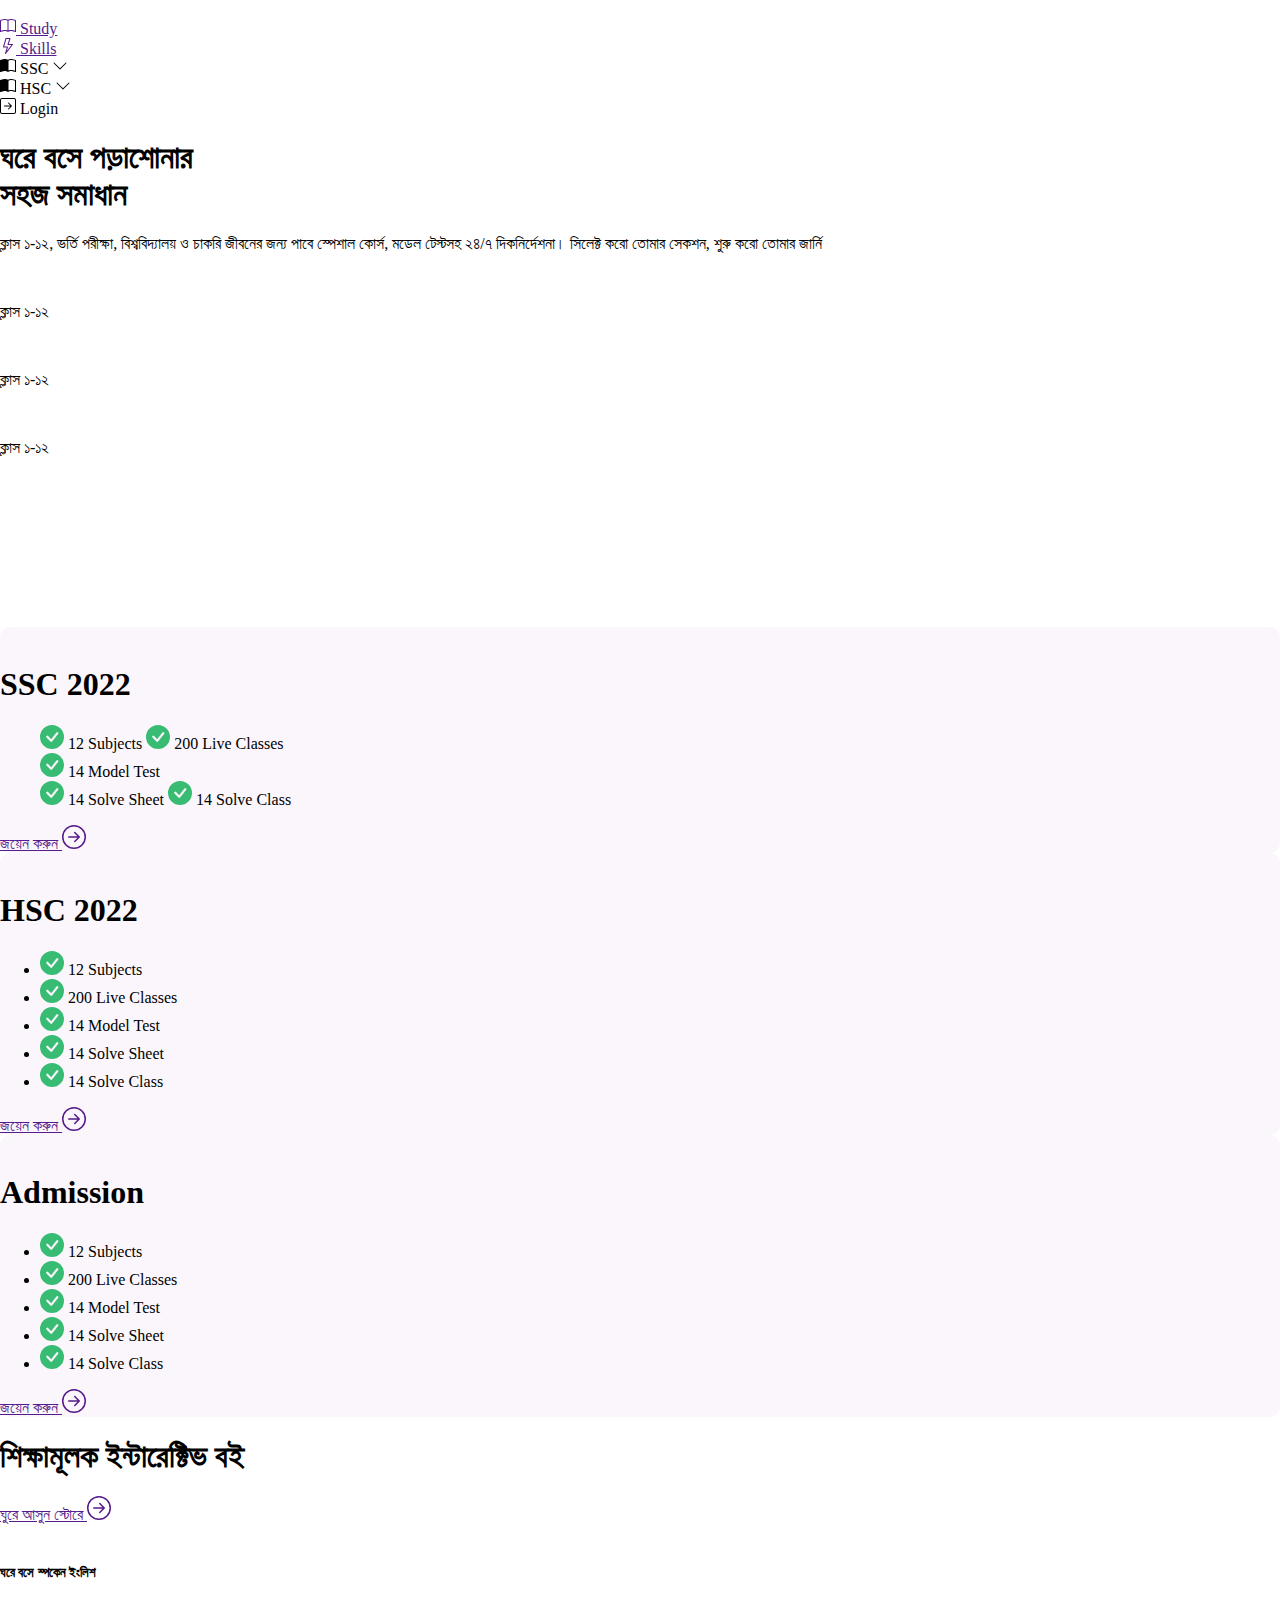
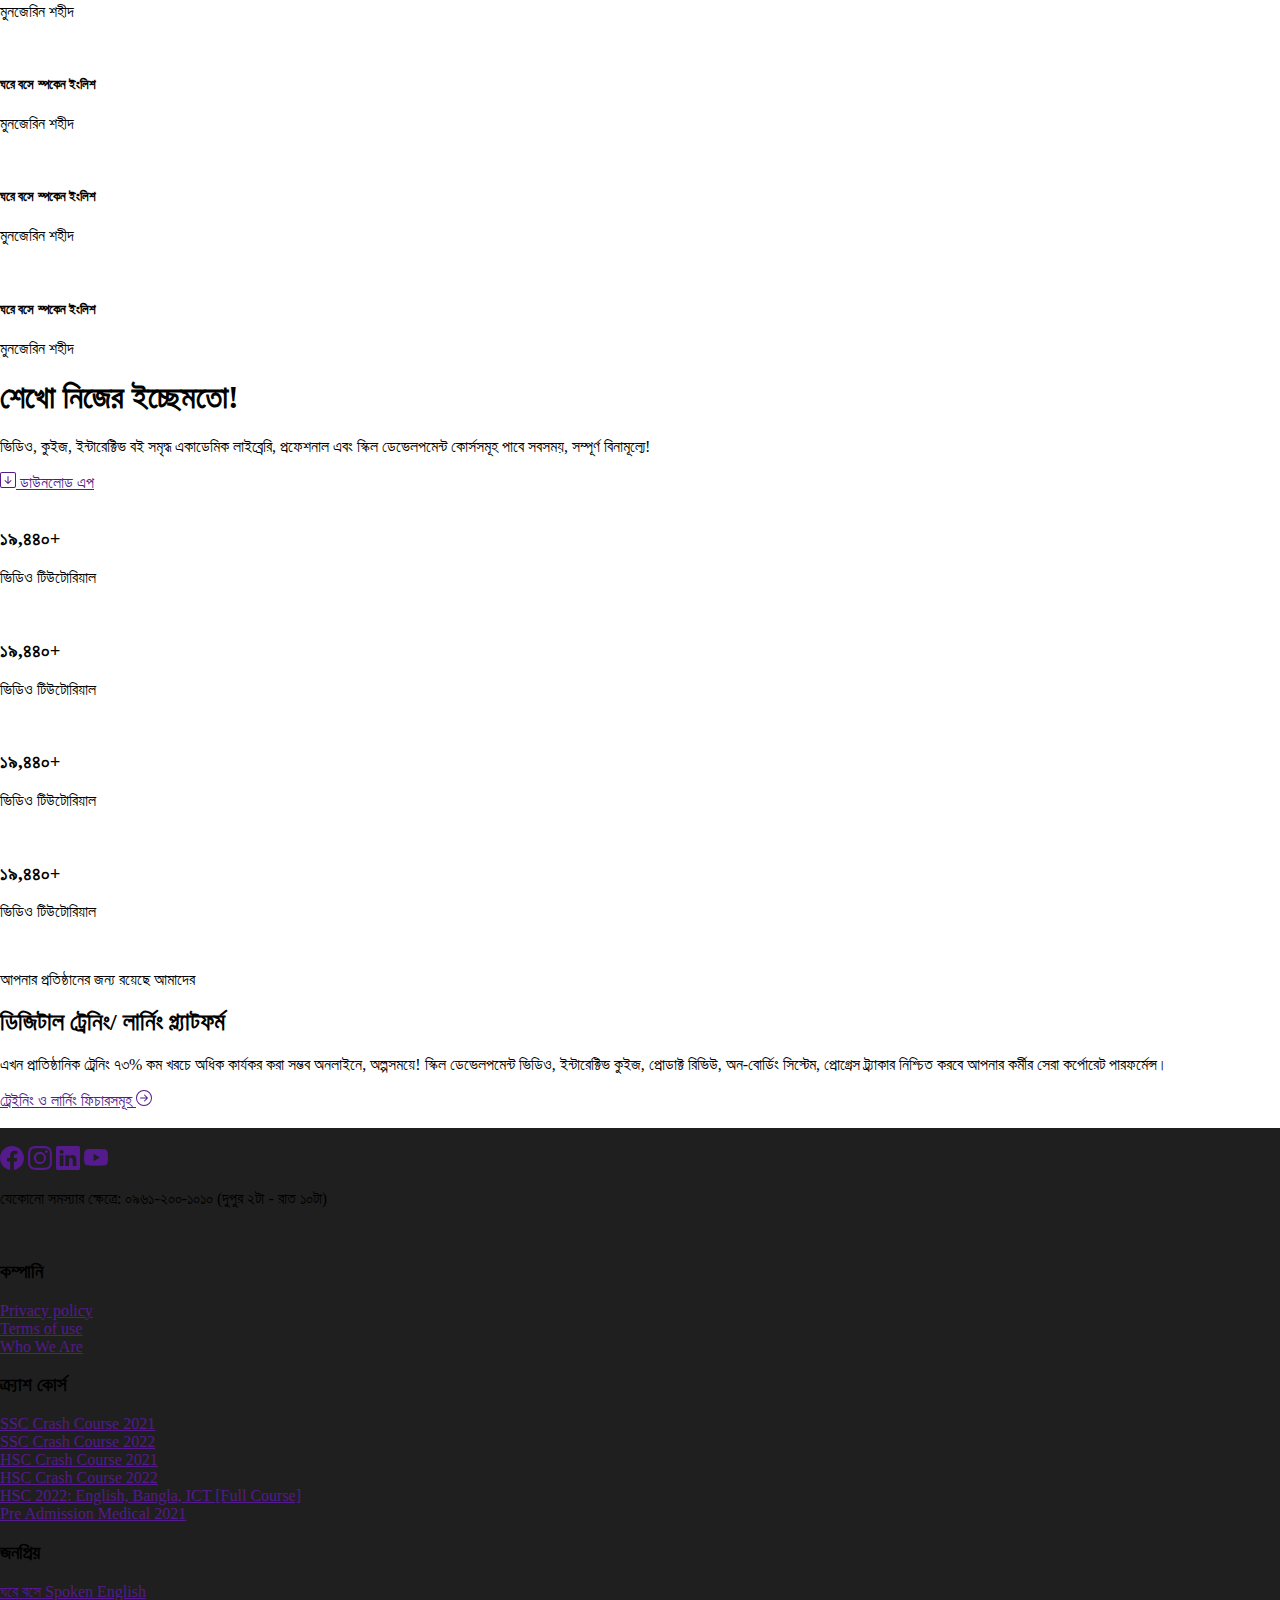
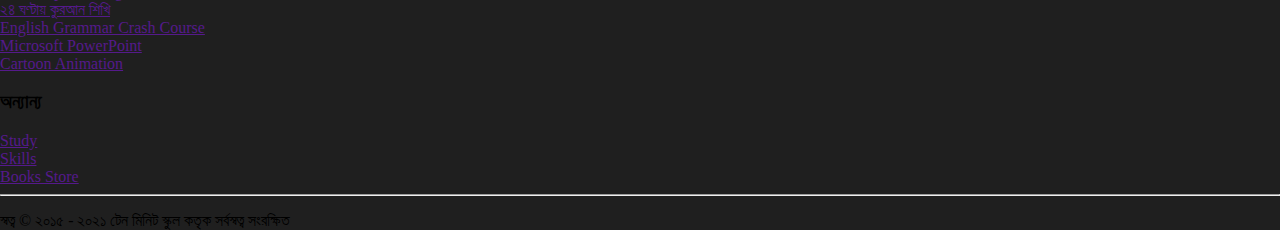
==== index.html @ ae4988f2 "css edited" ====
<!DOCTYPE html>
<html lang="en">
<head>
    <meta charset="UTF-8">
    <meta http-equiv="X-UA-Compatible" content="IE=edge">
    <meta name="viewport" content="width=device-width, initial-scale=1.0">
    <title>Ten Menute School</title>
    <!-- Bootstrap stylesheet  -->
    <link href="https://cdn.jsdelivr.net/npm/bootstrap@5.0.2/dist/css/bootstrap.min.css" rel="stylesheet" integrity="sha384-EVSTQN3/azprG1Anm3QDgpJLIm9Nao0Yz1ztcQTwFspd3yD65VohhpuuCOmLASjC" crossorigin="anonymous">
    <!-- custom css stylesheet  -->
    <link rel="stylesheet" href="css/style.css">
</head>
<body>
    <header>
        <!----------------------------------------------------------------------------------------------------------                                 Navigate Bar Section
        ------------------------------------------------------------------------------------------------- -->
        <section class="container sticky-top shadow-sm  bg-white">
            <nav class="d-flex justify-content-between align-items-center mx-3  py-1">
                <div>
                    <img src="images/tms-logo.png" alt="" width="80%">
                </div>
                <div class="nav-items bg-light rounded">
                    <div class="nav-links d-inline-block py-2 px-1 ">
                       <a class="p-1 d-block text-dark text-decoration-none" href=""><svg xmlns="http://www.w3.org/2000/svg" width="16" height="16" fill="currentColor" class="bi bi-book" viewBox="0 0 16 16">
                        <path d="M1 2.828c.885-.37 2.154-.769 3.388-.893 1.33-.134 2.458.063 3.112.752v9.746c-.935-.53-2.12-.603-3.213-.493-1.18.12-2.37.461-3.287.811V2.828zm7.5-.141c.654-.689 1.782-.886 3.112-.752 1.234.124 2.503.523 3.388.893v9.923c-.918-.35-2.107-.692-3.287-.81-1.094-.111-2.278-.039-3.213.492V2.687zM8 1.783C7.015.936 5.587.81 4.287.94c-1.514.153-3.042.672-3.994 1.105A.5.5 0 0 0 0 2.5v11a.5.5 0 0 0 .707.455c.882-.4 2.303-.881 3.68-1.02 1.409-.142 2.59.087 3.223.877a.5.5 0 0 0 .78 0c.633-.79 1.814-1.019 3.222-.877 1.378.139 2.8.62 3.681 1.02A.5.5 0 0 0 16 13.5v-11a.5.5 0 0 0-.293-.455c-.952-.433-2.48-.952-3.994-1.105C10.413.809 8.985.936 8 1.783z"/>
                      </svg>  Study </a> 
                    </div>
                    <div class="nav-links d-inline-block py-2 px-1">
                        <a class="p-1 d-block text-dark text-decoration-none" href=""><svg xmlns="http://www.w3.org/2000/svg" width="16" height="16" fill="currentColor" class="bi bi-lightning" viewBox="0 0 16 16">
                            <path d="M5.52.359A.5.5 0 0 1 6 0h4a.5.5 0 0 1 .474.658L8.694 6H12.5a.5.5 0 0 1 .395.807l-7 9a.5.5 0 0 1-.873-.454L6.823 9.5H3.5a.5.5 0 0 1-.48-.641l2.5-8.5zM6.374 1 4.168 8.5H7.5a.5.5 0 0 1 .478.647L6.78 13.04 11.478 7H8a.5.5 0 0 1-.474-.658L9.306 1H6.374z"/>
                          </svg>  Skills </a>
                    </div>
                    <div class="dropdown nav-links d-inline-block py-2 px-1">
                        <a class="nav-btn  btn p-1 d-block text-dark text-decoration-none ">
                            <svg xmlns="http://www.w3.org/2000/svg" width="16" height="16" fill="currentColor" class="bi bi-book-half" viewBox="0 0 16 16">
                            <path d="M8.5 2.687c.654-.689 1.782-.886 3.112-.752 1.234.124 2.503.523 3.388.893v9.923c-.918-.35-2.107-.692-3.287-.81-1.094-.111-2.278-.039-3.213.492V2.687zM8 1.783C7.015.936 5.587.81 4.287.94c-1.514.153-3.042.672-3.994 1.105A.5.5 0 0 0 0 2.5v11a.5.5 0 0 0 .707.455c.882-.4 2.303-.881 3.68-1.02 1.409-.142 2.59.087 3.223.877a.5.5 0 0 0 .78 0c.633-.79 1.814-1.019 3.222-.877 1.378.139 2.8.62 3.681 1.02A.5.5 0 0 0 16 13.5v-11a.5.5 0 0 0-.293-.455c-.952-.433-2.48-.952-3.994-1.105C10.413.809 8.985.936 8 1.783z"/>
                          </svg>  SSC <svg xmlns="http://www.w3.org/2000/svg" width="16" height="16" fill="currentColor" class="bi bi-chevron-down" viewBox="0 0 16 16">
                            <path fill-rule="evenodd" d="M1.646 4.646a.5.5 0 0 1 .708 0L8 10.293l5.646-5.647a.5.5 0 0 1 .708.708l-6 6a.5.5 0 0 1-.708 0l-6-6a.5.5 0 0 1 0-.708z"/>
                          </svg>
                        </a>
                        <div class="dropdown-content shadow-lg bg-white position-absolute rounded-3">
                        <a class="p-1 m-1 d-block text-dark text-decoration-none" href="#"><svg xmlns="http://www.w3.org/2000/svg" width="16" height="16" fill="currentColor" class="bi bi-book-half" viewBox="0 0 16 16">
                            <path d="M8.5 2.687c.654-.689 1.782-.886 3.112-.752 1.234.124 2.503.523 3.388.893v9.923c-.918-.35-2.107-.692-3.287-.81-1.094-.111-2.278-.039-3.213.492V2.687zM8 1.783C7.015.936 5.587.81 4.287.94c-1.514.153-3.042.672-3.994 1.105A.5.5 0 0 0 0 2.5v11a.5.5 0 0 0 .707.455c.882-.4 2.303-.881 3.68-1.02 1.409-.142 2.59.087 3.223.877a.5.5 0 0 0 .78 0c.633-.79 1.814-1.019 3.222-.877 1.378.139 2.8.62 3.681 1.02A.5.5 0 0 0 16 13.5v-11a.5.5 0 0 0-.293-.455c-.952-.433-2.48-.952-3.994-1.105C10.413.809 8.985.936 8 1.783z"/>
                          </svg>  SSC Crash Course 2021</a>
                        <a class="p-1 m-1 d-block text-dark text-decoration-none" href="#"><svg xmlns="http://www.w3.org/2000/svg" width="16" height="16" fill="currentColor" class="bi bi-book-half" viewBox="0 0 16 16">
                            <path d="M8.5 2.687c.654-.689 1.782-.886 3.112-.752 1.234.124 2.503.523 3.388.893v9.923c-.918-.35-2.107-.692-3.287-.81-1.094-.111-2.278-.039-3.213.492V2.687zM8 1.783C7.015.936 5.587.81 4.287.94c-1.514.153-3.042.672-3.994 1.105A.5.5 0 0 0 0 2.5v11a.5.5 0 0 0 .707.455c.882-.4 2.303-.881 3.68-1.02 1.409-.142 2.59.087 3.223.877a.5.5 0 0 0 .78 0c.633-.79 1.814-1.019 3.222-.877 1.378.139 2.8.62 3.681 1.02A.5.5 0 0 0 16 13.5v-11a.5.5 0 0 0-.293-.455c-.952-.433-2.48-.952-3.994-1.105C10.413.809 8.985.936 8 1.783z"/>
                          </svg>  SSC Crash Course 2022</a>
                        
                        </div>
                    </div>
                    <div class="dropdown  nav-links d-inline-block py-2 px-1">
                        <a class="nav-btn btn p-1 d-block text-dark text-decoration-none  ">
                            <svg xmlns="http://www.w3.org/2000/svg" width="16" height="16" fill="currentColor" class="bi bi-book-half" viewBox="0 0 16 16">
                            <path d="M8.5 2.687c.654-.689 1.782-.886 3.112-.752 1.234.124 2.503.523 3.388.893v9.923c-.918-.35-2.107-.692-3.287-.81-1.094-.111-2.278-.039-3.213.492V2.687zM8 1.783C7.015.936 5.587.81 4.287.94c-1.514.153-3.042.672-3.994 1.105A.5.5 0 0 0 0 2.5v11a.5.5 0 0 0 .707.455c.882-.4 2.303-.881 3.68-1.02 1.409-.142 2.59.087 3.223.877a.5.5 0 0 0 .78 0c.633-.79 1.814-1.019 3.222-.877 1.378.139 2.8.62 3.681 1.02A.5.5 0 0 0 16 13.5v-11a.5.5 0 0 0-.293-.455c-.952-.433-2.48-.952-3.994-1.105C10.413.809 8.985.936 8 1.783z"/>
                          </svg>  HSC <svg xmlns="http://www.w3.org/2000/svg" width="16" height="16" fill="currentColor" class="bi bi-chevron-down" viewBox="0 0 16 16">
                            <path fill-rule="evenodd" d="M1.646 4.646a.5.5 0 0 1 .708 0L8 10.293l5.646-5.647a.5.5 0 0 1 .708.708l-6 6a.5.5 0 0 1-.708 0l-6-6a.5.5 0 0 1 0-.708z"/>
                          </svg>
                        </a>
                        <div class="dropdown-content shadow-lg bg-white position-absolute rounded-3">
                        <a class="p-1 m-1 d-block text-dark text-decoration-none" href="#"><svg xmlns="http://www.w3.org/2000/svg" width="16" height="16" fill="currentColor" class="bi bi-book-half" viewBox="0 0 16 16">
                            <path d="M8.5 2.687c.654-.689 1.782-.886 3.112-.752 1.234.124 2.503.523 3.388.893v9.923c-.918-.35-2.107-.692-3.287-.81-1.094-.111-2.278-.039-3.213.492V2.687zM8 1.783C7.015.936 5.587.81 4.287.94c-1.514.153-3.042.672-3.994 1.105A.5.5 0 0 0 0 2.5v11a.5.5 0 0 0 .707.455c.882-.4 2.303-.881 3.68-1.02 1.409-.142 2.59.087 3.223.877a.5.5 0 0 0 .78 0c.633-.79 1.814-1.019 3.222-.877 1.378.139 2.8.62 3.681 1.02A.5.5 0 0 0 16 13.5v-11a.5.5 0 0 0-.293-.455c-.952-.433-2.48-.952-3.994-1.105C10.413.809 8.985.936 8 1.783z"/>
                          </svg>  HSC Crash Course 2021</a>
                        <a class="p-1 m-1 d-block text-dark text-decoration-none" href="#"><svg xmlns="http://www.w3.org/2000/svg" width="16" height="16" fill="currentColor" class="bi bi-book-half" viewBox="0 0 16 16">
                            <path d="M8.5 2.687c.654-.689 1.782-.886 3.112-.752 1.234.124 2.503.523 3.388.893v9.923c-.918-.35-2.107-.692-3.287-.81-1.094-.111-2.278-.039-3.213.492V2.687zM8 1.783C7.015.936 5.587.81 4.287.94c-1.514.153-3.042.672-3.994 1.105A.5.5 0 0 0 0 2.5v11a.5.5 0 0 0 .707.455c.882-.4 2.303-.881 3.68-1.02 1.409-.142 2.59.087 3.223.877a.5.5 0 0 0 .78 0c.633-.79 1.814-1.019 3.222-.877 1.378.139 2.8.62 3.681 1.02A.5.5 0 0 0 16 13.5v-11a.5.5 0 0 0-.293-.455c-.952-.433-2.48-.952-3.994-1.105C10.413.809 8.985.936 8 1.783z"/>
                          </svg>  HSC Crash Course 2021</a>
                        
                        </div>
                    </div>
                    
                </div>
                <div>
                   <a class="login-btn text-white bg-dark p-2 border border-dark border-2 rounded-3 d-block text-decoration-none">
                       <svg xmlns="http://www.w3.org/2000/svg" width="16" height="16" fill="currentColor" class="bi bi-arrow-right-square" viewBox="0 0 16 16">
                    <path fill-rule="evenodd" d="M15 2a1 1 0 0 0-1-1H2a1 1 0 0 0-1 1v12a1 1 0 0 0 1 1h12a1 1 0 0 0 1-1V2zM0 2a2 2 0 0 1 2-2h12a2 2 0 0 1 2 2v12a2 2 0 0 1-2 2H2a2 2 0 0 1-2-2V2zm4.5 5.5a.5.5 0 0 0 0 1h5.793l-2.147 2.146a.5.5 0 0 0 .708.708l3-3a.5.5 0 0 0 0-.708l-3-3a.5.5 0 1 0-.708.708L10.293 7.5H4.5z"/>
                  </svg>  Login</a> 
                </div>
                <div class="ham-menu">
                    
                <a href="javascript:void(0);" onclick="myFunction"><svg xmlns="http://www.w3.org/2000/svg" width="24" height="24" fill="currentColor" class="bi bi-border-width" viewBox="0 0 16 16">
                    <path d="M0 3.5A.5.5 0 0 1 .5 3h15a.5.5 0 0 1 .5.5v2a.5.5 0 0 1-.5.5H.5a.5.5 0 0 1-.5-.5v-2zm0 5A.5.5 0 0 1 .5 8h15a.5.5 0 0 1 .5.5v1a.5.5 0 0 1-.5.5H.5a.5.5 0 0 1-.5-.5v-1zm0 4a.5.5 0 0 1 .5-.5h15a.5.5 0 0 1 0 1H.5a.5.5 0 0 1-.5-.5z"/>
                  </svg></a>
                
                </div>
            </nav>
        </section>
        <!----------------------------------------------------------------------------------------------------------                                  Head Section Start 
        -------------------------------------------------------------------------------- -->
        <section class="container bg-light py-5 my-5 ">
            <div class="row g-5 py-6 m-0 py-6 ">
              <div class="col-lg-6 col-md-12 ">
                <div>
                  <h1 class="py-6 my-3 fw-bold"><span class="text-danger">ঘরে বসে</span> পড়াশোনার <br> সহজ সমাধান</h1>
                  <p class="py-5" >ক্লাস ১-১২, ভর্তি পরীক্ষা, বিশ্ববিদ্যালয় ও চাকরি জীবনের জন্য পাবে স্পেশাল কোর্স, মডেল টেস্টসহ ২৪/৭ দিকনির্দেশনা।<span class="text-danger"> সিলেক্ট করো তোমার সেকশন, শুরু করো তোমার জার্নি</span></p>
                </div>
                <div class="row g-4 mx-0">
                  <div class="col-lg-4 col-md-12  ">
                    <div class="bg-white d-flex flex-direction-column align-items-center rounded shadow hover-card">
                      <div class="p-3">
                        <img  src="images/logo-1.png" alt="">
                      </div>
                        <p class="">ক্লাস ১-১২</p>
                    </div>
                  </div>
                  <div class="col-lg-4 col-md-12 ">
                    <div class="bg-white d-flex flex-direction-column align-items-center rounded shadow hover-card">
                      <div class="p-3">
                        <img  src="images/logo-2.png" alt="">
                      </div>
                        <p>ক্লাস ১-১২</p>
                    </div>
                    </div>
                  <div class="col-lg-4 col-md-12 ">
                    <div class="bg-white d-flex flex-direction-column align-items-center rounded shadow hover-card">
                      <div class="p-3">
                        <img  src="images/logo-3.png" alt="">
                      </div>
                        <p>ক্লাস ১-১২</p>
                    </div>
                    </div>
                </div>
              </div>
              
              <div class="col-lg-6 col-md-12 mb-6">
                <video class="video" height="100%" width="100%" autoplay loop>
                  <source src="video/10 Minute School - The largest online classroom of Bangladesh.mp4" type="video/mp4">
                  Your browser does not support the video tag.
                </video>
              </div>
            </div>
        </section>
        <!-- head section end  -->
    </header>
    <!-- main section start  -->
    <main>
      <!-- Course Section start  -->
      <section class="container px-0 py-4 my-4 courses">
        <div class="row mx-0">
          <div class="col-lg-4 col-md-12">
            <div class="py-4 px-3 courses-bg">
              <div class="">
                <img src="images/ssc-2022.jpg" alt="" width="100%">
              </div>
              
                <h1 class="text-center">SSC 2022</h1>
              
              <div class="course-info">
                <ul class="list-unstyled ">
                <div class="">
                  <div class="row justify-content-evenly py-2">
                    <li class="bg-white rounded-pill d-inline-block col-5 "><svg xmlns="http://www.w3.org/2000/svg" width="24" height="24" fill="#38bc74" class="bi bi-check-circle-fill" viewBox="0 0 16 16">
                      <path d="M16 8A8 8 0 1 1 0 8a8 8 0 0 1 16 0zm-3.97-3.03a.75.75 0 0 0-1.08.022L7.477 9.417 5.384 7.323a.75.75 0 0 0-1.06 1.06L6.97 11.03a.75.75 0 0 0 1.079-.02l3.992-4.99a.75.75 0 0 0-.01-1.05z"/>
                    </svg> 12 Subjects</li>
                    <li class="bg-white rounded-pill d-inline-block col-5 "><svg xmlns="http://www.w3.org/2000/svg" width="24" height="24" fill="#38bc74" class="bi bi-check-circle-fill" viewBox="0 0 16 16">
                      <path d="M16 8A8 8 0 1 1 0 8a8 8 0 0 1 16 0zm-3.97-3.03a.75.75 0 0 0-1.08.022L7.477 9.417 5.384 7.323a.75.75 0 0 0-1.06 1.06L6.97 11.03a.75.75 0 0 0 1.079-.02l3.992-4.99a.75.75 0 0 0-.01-1.05z"/>
                    </svg> 200 Live Classes</li>
                  </div>
                  <div class="row justify-content-center py-2">
                    <li class="bg-white rounded-pill d-inline-block col-5 "><svg xmlns="http://www.w3.org/2000/svg" width="24" height="24" fill="#38bc74" class="bi bi-check-circle-fill" viewBox="0 0 16 16">
                      <path d="M16 8A8 8 0 1 1 0 8a8 8 0 0 1 16 0zm-3.97-3.03a.75.75 0 0 0-1.08.022L7.477 9.417 5.384 7.323a.75.75 0 0 0-1.06 1.06L6.97 11.03a.75.75 0 0 0 1.079-.02l3.992-4.99a.75.75 0 0 0-.01-1.05z"/>
                    </svg> 14  Model Test</li>
                  </div>
                    <div class="row justify-content-evenly py-2">
                      <li class="bg-white rounded-pill d-inline-block col-5"><svg xmlns="http://www.w3.org/2000/svg" width="24" height="24" fill="#38bc74" class="bi bi-check-circle-fill" viewBox="0 0 16 16">
                        <path d="M16 8A8 8 0 1 1 0 8a8 8 0 0 1 16 0zm-3.97-3.03a.75.75 0 0 0-1.08.022L7.477 9.417 5.384 7.323a.75.75 0 0 0-1.06 1.06L6.97 11.03a.75.75 0 0 0 1.079-.02l3.992-4.99a.75.75 0 0 0-.01-1.05z"/>
                      </svg> 14 Solve Sheet</li>
                      <li class="bg-white rounded-pill d-inline-block col-5"><svg xmlns="http://www.w3.org/2000/svg" width="24" height="24" fill="#38bc74" class="bi bi-check-circle-fill" viewBox="0 0 16 16">
                        <path d="M16 8A8 8 0 1 1 0 8a8 8 0 0 1 16 0zm-3.97-3.03a.75.75 0 0 0-1.08.022L7.477 9.417 5.384 7.323a.75.75 0 0 0-1.06 1.06L6.97 11.03a.75.75 0 0 0 1.079-.02l3.992-4.99a.75.75 0 0 0-.01-1.05z"/>
                      </svg> 14 Solve Class</li>
                    </div>
                </div>
                </ul>
                <div class="text-center ">
                  <a class="p-2 rounded-pill text-decoration-none text-white d-flex justify-content-center align-items-center" href="">
                      
                    <div class=" d-flex justify-content-center align-items-center bg-success rounded-pill p-2">
                      <span class=" inline-block p-1">জয়েন করুন</span>
                  <svg xmlns="http://www.w3.org/2000/svg" width="24" height="24" fill="currentColor" class="bi bi-arrow-right-circle inline-block" viewBox="0 0 16 16">
                    <path fill-rule="evenodd" d="M1 8a7 7 0 1 0 14 0A7 7 0 0 0 1 8zm15 0A8 8 0 1 1 0 8a8 8 0 0 1 16 0zM4.5 7.5a.5.5 0 0 0 0 1h5.793l-2.147 2.146a.5.5 0 0 0 .708.708l3-3a.5.5 0 0 0 0-.708l-3-3a.5.5 0 1 0-.708.708L10.293 7.5H4.5z"/>
                  </svg>
                    </div>
                   
                  </a>
                </div>
              </div>
            </div>
          </div>
        
        
          <div class="col-lg-4 col-md-12">
            <div class="py-4 px-3 courses-bg ">
              <div>
                <img src="images/hsc-2022.jpg" alt="" width="100%">
              </div>
              <div>
                
                  <h1 class="text-center">HSC 2022</h1>
                
                <ul class="list-unstyled ">
                  <div class="">
                    <div class="row justify-content-evenly py-2">
                      <li class="bg-white rounded-pill d-inline-block col-5  "><svg xmlns="http://www.w3.org/2000/svg" width="24" height="24" fill="#38bc74" class="bi bi-check-circle-fill" viewBox="0 0 16 16">
                        <path d="M16 8A8 8 0 1 1 0 8a8 8 0 0 1 16 0zm-3.97-3.03a.75.75 0 0 0-1.08.022L7.477 9.417 5.384 7.323a.75.75 0 0 0-1.06 1.06L6.97 11.03a.75.75 0 0 0 1.079-.02l3.992-4.99a.75.75 0 0 0-.01-1.05z"/>
                      </svg> 12 Subjects</li>
                      <li class="bg-white rounded-pill d-inline-block col-5 "><svg xmlns="http://www.w3.org/2000/svg" width="24" height="24" fill="#38bc74" class="bi bi-check-circle-fill" viewBox="0 0 16 16">
                        <path d="M16 8A8 8 0 1 1 0 8a8 8 0 0 1 16 0zm-3.97-3.03a.75.75 0 0 0-1.08.022L7.477 9.417 5.384 7.323a.75.75 0 0 0-1.06 1.06L6.97 11.03a.75.75 0 0 0 1.079-.02l3.992-4.99a.75.75 0 0 0-.01-1.05z"/>
                      </svg> 200 Live Classes</li>
                    </div>
                    <div class="row justify-content-center py-2">
                      <li class="bg-white rounded-pill d-inline-block col-5 "><svg xmlns="http://www.w3.org/2000/svg" width="24" height="24" fill="#38bc74" class="bi bi-check-circle-fill" viewBox="0 0 16 16">
                        <path d="M16 8A8 8 0 1 1 0 8a8 8 0 0 1 16 0zm-3.97-3.03a.75.75 0 0 0-1.08.022L7.477 9.417 5.384 7.323a.75.75 0 0 0-1.06 1.06L6.97 11.03a.75.75 0 0 0 1.079-.02l3.992-4.99a.75.75 0 0 0-.01-1.05z"/>
                      </svg> 14  Model Test</li>
                    </div>
                      <div class="row justify-content-evenly py-2">
                        <li class="bg-white rounded-pill d-inline-block col-5"><svg xmlns="http://www.w3.org/2000/svg" width="24" height="24" fill="#38bc74" class="bi bi-check-circle-fill" viewBox="0 0 16 16">
                          <path d="M16 8A8 8 0 1 1 0 8a8 8 0 0 1 16 0zm-3.97-3.03a.75.75 0 0 0-1.08.022L7.477 9.417 5.384 7.323a.75.75 0 0 0-1.06 1.06L6.97 11.03a.75.75 0 0 0 1.079-.02l3.992-4.99a.75.75 0 0 0-.01-1.05z"/>
                        </svg> 14 Solve Sheet</li>
                        <li class="bg-white rounded-pill d-inline-block col-5"><svg xmlns="http://www.w3.org/2000/svg" width="24" height="24" fill="#38bc74" class="bi bi-check-circle-fill" viewBox="0 0 16 16">
                          <path d="M16 8A8 8 0 1 1 0 8a8 8 0 0 1 16 0zm-3.97-3.03a.75.75 0 0 0-1.08.022L7.477 9.417 5.384 7.323a.75.75 0 0 0-1.06 1.06L6.97 11.03a.75.75 0 0 0 1.079-.02l3.992-4.99a.75.75 0 0 0-.01-1.05z"/>
                        </svg> 14 Solve Class</li>
                      </div>
                  </div>
                  </ul>
                  <div class="text-center">
                    <a class="p-2 rounded-pill text-decoration-none text-white d-flex justify-content-center align-items-center" href="">
                      
                      <div class=" d-flex justify-content-center align-items-center bg-success rounded-pill p-2">
                        <span class=" inline-block p-1">জয়েন করুন</span>
                    <svg xmlns="http://www.w3.org/2000/svg" width="24" height="24" fill="currentColor" class="bi bi-arrow-right-circle inline-block" viewBox="0 0 16 16">
                      <path fill-rule="evenodd" d="M1 8a7 7 0 1 0 14 0A7 7 0 0 0 1 8zm15 0A8 8 0 1 1 0 8a8 8 0 0 1 16 0zM4.5 7.5a.5.5 0 0 0 0 1h5.793l-2.147 2.146a.5.5 0 0 0 .708.708l3-3a.5.5 0 0 0 0-.708l-3-3a.5.5 0 1 0-.708.708L10.293 7.5H4.5z"/>
                    </svg>
                      </div>
                     
                    </a>
                  </div>
              </div>
            </div>
          </div>
        
        
          <div class="col-lg-4 col-md-12" bg-light>
            <div class="py-4 px-3 courses-bg ">
              <div>
                <img src="images/admission.jpg" alt="" width="100%">
              </div>
              <div>
                <h1 class="text-center">Admission</h1>
                <ul class="list-unstyled ">
                  <div class="">
                    <div class="row justify-content-evenly py-2">
                      <li class="bg-white rounded-pill d-inline-block col-5 "><svg xmlns="http://www.w3.org/2000/svg" width="24" height="24" fill="#38bc74" class="bi bi-check-circle-fill" viewBox="0 0 16 16">
                        <path d="M16 8A8 8 0 1 1 0 8a8 8 0 0 1 16 0zm-3.97-3.03a.75.75 0 0 0-1.08.022L7.477 9.417 5.384 7.323a.75.75 0 0 0-1.06 1.06L6.97 11.03a.75.75 0 0 0 1.079-.02l3.992-4.99a.75.75 0 0 0-.01-1.05z"/>
                      </svg> 12 Subjects</li>
                      <li class="bg-white rounded-pill d-inline-block col-5 "><svg xmlns="http://www.w3.org/2000/svg" width="24" height="24" fill="#38bc74" class="bi bi-check-circle-fill" viewBox="0 0 16 16">
                        <path d="M16 8A8 8 0 1 1 0 8a8 8 0 0 1 16 0zm-3.97-3.03a.75.75 0 0 0-1.08.022L7.477 9.417 5.384 7.323a.75.75 0 0 0-1.06 1.06L6.97 11.03a.75.75 0 0 0 1.079-.02l3.992-4.99a.75.75 0 0 0-.01-1.05z"/>
                      </svg> 200 Live Classes</li>
                    </div>
                    <div class="row justify-content-center py-2">
                      <li class="bg-white rounded-pill d-inline-block col-5 "><svg xmlns="http://www.w3.org/2000/svg" width="24" height="24" fill="#38bc74" class="bi bi-check-circle-fill" viewBox="0 0 16 16">
                        <path d="M16 8A8 8 0 1 1 0 8a8 8 0 0 1 16 0zm-3.97-3.03a.75.75 0 0 0-1.08.022L7.477 9.417 5.384 7.323a.75.75 0 0 0-1.06 1.06L6.97 11.03a.75.75 0 0 0 1.079-.02l3.992-4.99a.75.75 0 0 0-.01-1.05z"/>
                      </svg> 14  Model Test</li>
                    </div>
                      <div class="row justify-content-evenly py-2">
                        <li class="bg-white rounded-pill d-inline-block col-5"><svg xmlns="http://www.w3.org/2000/svg" width="24" height="24" fill="#38bc74" class="bi bi-check-circle-fill" viewBox="0 0 16 16">
                          <path d="M16 8A8 8 0 1 1 0 8a8 8 0 0 1 16 0zm-3.97-3.03a.75.75 0 0 0-1.08.022L7.477 9.417 5.384 7.323a.75.75 0 0 0-1.06 1.06L6.97 11.03a.75.75 0 0 0 1.079-.02l3.992-4.99a.75.75 0 0 0-.01-1.05z"/>
                        </svg> 14 Solve Sheet</li>
                        <li class="bg-white rounded-pill d-inline-block col-5"><svg xmlns="http://www.w3.org/2000/svg" width="24" height="24" fill="#38bc74" class="bi bi-check-circle-fill" viewBox="0 0 16 16">
                          <path d="M16 8A8 8 0 1 1 0 8a8 8 0 0 1 16 0zm-3.97-3.03a.75.75 0 0 0-1.08.022L7.477 9.417 5.384 7.323a.75.75 0 0 0-1.06 1.06L6.97 11.03a.75.75 0 0 0 1.079-.02l3.992-4.99a.75.75 0 0 0-.01-1.05z"/>
                        </svg> 14 Solve Class</li>
                      </div>
                  </div>
                  </ul>
                  <div class="text-center">
                    <a class="p-2 rounded-pill text-decoration-none text-white d-flex justify-content-center align-items-center" href="">
                      
                        <div class=" d-flex justify-content-center align-items-center bg-success rounded-pill p-2">
                          <span class=" inline-block p-1">জয়েন করুন</span>
                      <svg xmlns="http://www.w3.org/2000/svg" width="24" height="24" fill="currentColor" class="bi bi-arrow-right-circle inline-block" viewBox="0 0 16 16">
                        <path fill-rule="evenodd" d="M1 8a7 7 0 1 0 14 0A7 7 0 0 0 1 8zm15 0A8 8 0 1 1 0 8a8 8 0 0 1 16 0zM4.5 7.5a.5.5 0 0 0 0 1h5.793l-2.147 2.146a.5.5 0 0 0 .708.708l3-3a.5.5 0 0 0 0-.708l-3-3a.5.5 0 1 0-.708.708L10.293 7.5H4.5z"/>
                      </svg>
                        </div>
                       
                      </a>
                  </div>
              </div>
            </div>
          </div>
        </div>
      </section>
      <!-- Books Section Start  -->
      <section class="bg-light py-4">
        <!-- Books Section Start  -->
        <section class="container px-0">
          <div class="text-center m-4">
            <h1>শিক্ষামূলক ইন্টারেক্টিভ বই</h1>
            <a class="p-2 rounded-pill text-decoration-none text-dark d-flex justify-content-center align-items-center" href="">      
              <div class=" d-flex justify-content-center align-items-center rounded-pill p-2">
                <span class=" inline-block p-1">ঘুরে আসুন স্টোরে</span>
            <svg xmlns="http://www.w3.org/2000/svg" width="24" height="24" fill="currentColor" class="bi bi-arrow-right-circle inline-block" viewBox="0 0 16 16">
              <path fill-rule="evenodd" d="M1 8a7 7 0 1 0 14 0A7 7 0 0 0 1 8zm15 0A8 8 0 1 1 0 8a8 8 0 0 1 16 0zM4.5 7.5a.5.5 0 0 0 0 1h5.793l-2.147 2.146a.5.5 0 0 0 .708.708l3-3a.5.5 0 0 0 0-.708l-3-3a.5.5 0 1 0-.708.708L10.293 7.5H4.5z"/>
            </svg>
              </div>
            </a>
          </div>
          <div class="row mx-0 justify-content-evenly ">
            <div class="col-lg-2 col-md-12 bg-white rounded">
              <div class="p-4">
                <img class="rounded" src="images/spoken-eng-thumb.png" alt="" width="100%">
              </div>
              <h5 class="text-bold">ঘরে বসে স্পকেন ইংলিশ</h5>
              <p>মুনজেরিন শহীদ</p>
            </div>
            <div class="col-lg-2 col-md-12 bg-white">
              <div class="p-4">
                <img class="rounded" src="images/hsc-physics.png" alt="" width="100%">
              </div>
              <h5 class="text-bold">ঘরে বসে স্পকেন ইংলিশ</h5>
              <p>মুনজেরিন শহীদ</p>
            </div>
            <div class="col-lg-2 col-md-12 bg-white">
              <div class="p-4">
                <img class="rounded" src="images/freelance.jpg" alt="" width="100%">
              </div>
              <h5 class="text-bold">ঘরে বসে স্পকেন ইংলিশ</h5>
              <p>মুনজেরিন শহীদ</p>
            </div>
            <div class="col-lg-2 col-md-12 bg-white">
              <div class="p-4">
                <img class="rounded" src="images/vocabulary.jpg" alt="" width="100%">
              </div>
              <h5 class="text-bold">ঘরে বসে স্পকেন ইংলিশ</h5>
              <p>মুনজেরিন শহীদ</p>
            </div>
          </div>
        </section>
        <!-- Extra Information  -->
        <div class="m-6">
          <section class="container px-0 py-4 my-4">
            <div class="text-center py-4 ">
              <h1 class="pt-6">শেখো <span class="text-danger">নিজের ইচ্ছেমতো!</span></h1>
            <p>ভিডিও, কুইজ, ইন্টারেক্টিভ বই সমৃদ্ধ একাডেমিক লাইব্রেরি, প্রফেশনাল এবং স্কিল ডেভেলপমেন্ট কোর্সসমূহ পাবে সবসময়, সম্পূর্ণ বিনামূল্যে!</p>
            <a class="p-2 rounded-pill text-decoration-none text-white d-flex justify-content-center align-items-center" href="">      
              <div class=" d-flex justify-content-center align-items-center rounded p-2 bg-danger "><svg xmlns="http://www.w3.org/2000/svg" width="16" height="16" fill="currentColor" class="bi bi-arrow-down-square" viewBox="0 0 16 16">
                <path fill-rule="evenodd" d="M15 2a1 1 0 0 0-1-1H2a1 1 0 0 0-1 1v12a1 1 0 0 0 1 1h12a1 1 0 0 0 1-1V2zM0 2a2 2 0 0 1 2-2h12a2 2 0 0 1 2 2v12a2 2 0 0 1-2 2H2a2 2 0 0 1-2-2V2zm8.5 2.5a.5.5 0 0 0-1 0v5.793L5.354 8.146a.5.5 0 1 0-.708.708l3 3a.5.5 0 0 0 .708 0l3-3a.5.5 0 0 0-.708-.708L8.5 10.293V4.5z"/>
              </svg>
                <span class=" inline-block p-1">ডাউনলোড এপ</span>
              </div>
            </a>
          
            </div>
            <div class="container">
              <div class="row g-4 justify-content-evenly mx-0">
                <div class="col-lg-2 col-md-5 bg-white rounded">
                  <div class=" d-flex align-items-center justify-content-evenly">
                    <div>
                      <img src="images/smartbook.svg" alt="">
                    </div>
                    <div class="px-2">
                      <h3>১৯,৪৪০+</h3>
                      <p>ভিডিও টিউটোরিয়াল</p>
                    </div>
                  </div>
                </div>
                <div class="col-lg-2 col-md-5 bg-white rounded">
                  <div class=" d-flex align-items-center justify-content-evenly">
                    <div>
                      <img src="images/smartbook.svg" alt="">
                    </div>
                    <div class="px-2">
                      <h3>১৯,৪৪০+</h3>
                      <p>ভিডিও টিউটোরিয়াল</p>
                    </div>
                  </div>
                </div>
                <div class="col-lg-2 col-md-5 bg-white rounded">
                  <div class=" d-flex align-items-center justify-content-evenly">
                    <div>
                      <img src="images/smartbook.svg" alt="">
                    </div>
                    <div class="px-2">
                      <h3>১৯,৪৪০+</h3>
                      <p>ভিডিও টিউটোরিয়াল</p>
                    </div>
                  </div>
                </div>
                <div class="col-lg-2 col-md-5 bg-white rounded">
                  <div class=" d-flex align-items-center justify-content-evenly">
                    <div>
                      <img src="images/smartbook.svg" alt="">
                    </div>
                    <div class="px-2">
                      <h3>১৯,৪৪০+</h3>
                      <p>ভিডিও টিউটোরিয়াল</p>
                    </div>
                  </div>
                </div>
              </div>
            </div>
          </section>
        </div>
        <!-- Training and learning Section  -->
        <section class="container">
          <div class="py-5">
            <img src="images/studying.png" alt="" width="100%">
          </div>
          <div class="text-center m-4">
            <p>আপনার প্রতিষ্ঠানের জন্য রয়েছে আমাদের</p>
            <h2>ডিজিটাল ট্রেনিং/ লার্নিং প্ল্যাটফর্ম</h2>
            <p>এখন প্রাতিষ্ঠানিক ট্রেনিং ৭৩% কম খরচে অধিক কার্যকর করা সম্ভব অনলাইনে, অল্পসময়ে! স্কিল ডেভেলপমেন্ট ভিডিও, ইন্টারেক্টিভ কুইজ, প্রোডাক্ট রিভিউ, অন-বোর্ডিং সিস্টেম, প্রোগ্রেস ট্র্যাকার নিশ্চিত করবে আপনার কর্মীর সেরা কর্পোরেট পারফর্মেন্স।</p>
            <a class="text-dark text-decoration-none " href="">ট্রেইনিং ও লার্নিং ফিচারসমূহ <svg xmlns="http://www.w3.org/2000/svg" width="16" height="16" fill="currentColor" class="bi bi-arrow-right-circle" viewBox="0 0 16 16">
              <path fill-rule="evenodd" d="M1 8a7 7 0 1 0 14 0A7 7 0 0 0 1 8zm15 0A8 8 0 1 1 0 8a8 8 0 0 1 16 0zM4.5 7.5a.5.5 0 0 0 0 1h5.793l-2.147 2.146a.5.5 0 0 0 .708.708l3-3a.5.5 0 0 0 0-.708l-3-3a.5.5 0 1 0-.708.708L10.293 7.5H4.5z"/>
            </svg> </a>
          </div>
          <section class="container w-25 my-6 py-6">
            <div class="row justify-content-evenly align-items-center">
              
                <img class="col-md-6 p-2"  src="images/brand-1.png" alt="" width="100%" >
                <img class="col-md-6 p-2"  src="images/brand-2.png" alt="" width="100%" >
                <img class="col-md-6 p-2" src="images/brand-3.png" alt="" width="100%" >
                <img class="col-md-6 p-2" src="images/brand-4.png" alt="" width="100%" >
              
          </section>
            
          </div>
        </section>
      </section>  
    </main>
      
    <footer>
      <div class="footer-bg mb-0">
        <section class="container mb-0">
         <div class="">
          <div class="row mx-0 ">
            <div class="col-lg-4 col-md-12 py-4 my-4" >
              <div >
                <a href=""><img src="images/logo-white.png" alt=""></a>
              </div>
              <div class="my-4" >
                <a class="p-1" href=""><svg xmlns="http://www.w3.org/2000/svg" width="24" height="24" fill="currentColor" class="bi bi-facebook text-light  " viewBox="0 0 16 16">
                  <path d="M16 8.049c0-4.446-3.582-8.05-8-8.05C3.58 0-.002 3.603-.002 8.05c0 4.017 2.926 7.347 6.75 7.951v-5.625h-2.03V8.05H6.75V6.275c0-2.017 1.195-3.131 3.022-3.131.876 0 1.791.157 1.791.157v1.98h-1.009c-.993 0-1.303.621-1.303 1.258v1.51h2.218l-.354 2.326H9.25V16c3.824-.604 6.75-3.934 6.75-7.951z"/>
                </svg></a>
                <a class="p-1" href=""><svg xmlns="http://www.w3.org/2000/svg" width="24" height="24" fill="currentColor" class="bi bi-instagram text-light " viewBox="0 0 16 16">
                  <path d="M8 0C5.829 0 5.556.01 4.703.048 3.85.088 3.269.222 2.76.42a3.917 3.917 0 0 0-1.417.923A3.927 3.927 0 0 0 .42 2.76C.222 3.268.087 3.85.048 4.7.01 5.555 0 5.827 0 8.001c0 2.172.01 2.444.048 3.297.04.852.174 1.433.372 1.942.205.526.478.972.923 1.417.444.445.89.719 1.416.923.51.198 1.09.333 1.942.372C5.555 15.99 5.827 16 8 16s2.444-.01 3.298-.048c.851-.04 1.434-.174 1.943-.372a3.916 3.916 0 0 0 1.416-.923c.445-.445.718-.891.923-1.417.197-.509.332-1.09.372-1.942C15.99 10.445 16 10.173 16 8s-.01-2.445-.048-3.299c-.04-.851-.175-1.433-.372-1.941a3.926 3.926 0 0 0-.923-1.417A3.911 3.911 0 0 0 13.24.42c-.51-.198-1.092-.333-1.943-.372C10.443.01 10.172 0 7.998 0h.003zm-.717 1.442h.718c2.136 0 2.389.007 3.232.046.78.035 1.204.166 1.486.275.373.145.64.319.92.599.28.28.453.546.598.92.11.281.24.705.275 1.485.039.843.047 1.096.047 3.231s-.008 2.389-.047 3.232c-.035.78-.166 1.203-.275 1.485a2.47 2.47 0 0 1-.599.919c-.28.28-.546.453-.92.598-.28.11-.704.24-1.485.276-.843.038-1.096.047-3.232.047s-2.39-.009-3.233-.047c-.78-.036-1.203-.166-1.485-.276a2.478 2.478 0 0 1-.92-.598 2.48 2.48 0 0 1-.6-.92c-.109-.281-.24-.705-.275-1.485-.038-.843-.046-1.096-.046-3.233 0-2.136.008-2.388.046-3.231.036-.78.166-1.204.276-1.486.145-.373.319-.64.599-.92.28-.28.546-.453.92-.598.282-.11.705-.24 1.485-.276.738-.034 1.024-.044 2.515-.045v.002zm4.988 1.328a.96.96 0 1 0 0 1.92.96.96 0 0 0 0-1.92zm-4.27 1.122a4.109 4.109 0 1 0 0 8.217 4.109 4.109 0 0 0 0-8.217zm0 1.441a2.667 2.667 0 1 1 0 5.334 2.667 2.667 0 0 1 0-5.334z"/>
                </svg></a>
                <a class="p-1" href=""><svg xmlns="http://www.w3.org/2000/svg" width="24" height="24" fill="currentColor" class="bi bi-linkedin text-light " viewBox="0 0 16 16">
                  <path d="M0 1.146C0 .513.526 0 1.175 0h13.65C15.474 0 16 .513 16 1.146v13.708c0 .633-.526 1.146-1.175 1.146H1.175C.526 16 0 15.487 0 14.854V1.146zm4.943 12.248V6.169H2.542v7.225h2.401zm-1.2-8.212c.837 0 1.358-.554 1.358-1.248-.015-.709-.52-1.248-1.342-1.248-.822 0-1.359.54-1.359 1.248 0 .694.521 1.248 1.327 1.248h.016zm4.908 8.212V9.359c0-.216.016-.432.08-.586.173-.431.568-.878 1.232-.878.869 0 1.216.662 1.216 1.634v3.865h2.401V9.25c0-2.22-1.184-3.252-2.764-3.252-1.274 0-1.845.7-2.165 1.193v.025h-.016a5.54 5.54 0 0 1 .016-.025V6.169h-2.4c.03.678 0 7.225 0 7.225h2.4z"/>
                </svg></a>
                <a class="p-1" href=""><svg xmlns="http://www.w3.org/2000/svg" width="24" height="24" fill="currentColor" class="bi bi-youtube text-light " viewBox="0 0 16 16">
                  <path d="M8.051 1.999h.089c.822.003 4.987.033 6.11.335a2.01 2.01 0 0 1 1.415 1.42c.101.38.172.883.22 1.402l.01.104.022.26.008.104c.065.914.073 1.77.074 1.957v.075c-.001.194-.01 1.108-.082 2.06l-.008.105-.009.104c-.05.572-.124 1.14-.235 1.558a2.007 2.007 0 0 1-1.415 1.42c-1.16.312-5.569.334-6.18.335h-.142c-.309 0-1.587-.006-2.927-.052l-.17-.006-.087-.004-.171-.007-.171-.007c-1.11-.049-2.167-.128-2.654-.26a2.007 2.007 0 0 1-1.415-1.419c-.111-.417-.185-.986-.235-1.558L.09 9.82l-.008-.104A31.4 31.4 0 0 1 0 7.68v-.123c.002-.215.01-.958.064-1.778l.007-.103.003-.052.008-.104.022-.26.01-.104c.048-.519.119-1.023.22-1.402a2.007 2.007 0 0 1 1.415-1.42c.487-.13 1.544-.21 2.654-.26l.17-.007.172-.006.086-.003.171-.007A99.788 99.788 0 0 1 7.858 2h.193zM6.4 5.209v4.818l4.157-2.408L6.4 5.209z"/>
                </svg></a>
              </div>
              <p class="text-light">যেকোনো সমস্যার ক্ষেত্রে: ০৯৬১-২০০-১০১০ (দুপুর ২টা - রাত ১০টা)</p>
              <div>
                <a href=""><img class="img-fluid" src="images/playstore.png" alt="" width="50%"></a>
              </div>
            </div>
            
            <div class="col-lg-2 col-md-12 py-4 my-4">
              <h3 class="text-light">কম্পানি</h3>
              <div>
                <div><a class="text-light text-decoration-none"href="">Privacy policy</a></div>
                <div><a class="text-light text-decoration-none"href="">Terms of use</a></div>
                <div><a class="text-light text-decoration-none"href="">Who We Are</a></div>
              </div>
            </div>
            <div class="col-lg-2 col-md-12 py-4 my-4">
              <h3 class="text-light">ক্র্যাশ কোর্স</h3>
              <div><a class="text-light text-decoration-none"href="">SSC Crash Course 2021</a></div>
              <div><a class="text-light text-decoration-none"href="">SSC Crash Course 2022</a></div>
              <div><a class="text-light text-decoration-none"href="">HSC Crash Course 2021</a></div>
              <div><a class="text-light text-decoration-none"href="">HSC Crash Course 2022</a></div>
              <div><a class="text-light text-decoration-none"href="">HSC 2022: English, Bangla, ICT [Full Course]</a></div>
              <div><a class="text-light text-decoration-none"href="">Pre Admission Medical 2021</a></div>
            </div>
            <div class="col-lg-2 col-md-12 py-4 my-4">
              <h3 class="text-light">জনপ্রিয়</h3>
              <div><a class="text-light text-decoration-none" href="">ঘরে বসে Spoken English</a></div>
              <div><a class="text-light text-decoration-none" href="">২৪ ঘণ্টায় কুরআন শিখি</a></div>
              <div><a class="text-light text-decoration-none" href="">English Grammar Crash Course</a></div>
              <div><a class="text-light text-decoration-none" href="">Microsoft PowerPoint</a></div>
              <div><a class="text-light text-decoration-none" href="">Cartoon Animation</a></div>
              
            </div>
            <div class="col-lg-2 col-md-12 py-4 my-4">
              <h3 class="text-light">অন্যান্য</h3>
              <div><a class="text-light text-decoration-none"href="">Study</a></div>
              <div><a class="text-light text-decoration-none"href="">Skills</a></div>
              <div><a class="text-light text-decoration-none"href="">Books Store</a></div>
              
            </div>
          </div>
         </div>
         <hr class="text-light opacity-100">
        </section>
        <section>
          
          <p class="text-center text-light">স্বত্ব © ২০১৫ - ২০২১ টেন মিনিট স্কুল কতৃক সর্বস্বত্ব সংরক্ষিত</p>
        </section>
      </div>
    </footer>
    <!-- Javascript link  -->
    <script src="https://cdn.jsdelivr.net/npm/bootstrap@5.0.2/dist/js/bootstrap.bundle.min.js" integrity="sha384-MrcW6ZMFYlzcLA8Nl+NtUVF0sA7MsXsP1UyJoMp4YLEuNSfAP+JcXn/tWtIaxVXM" crossorigin="anonymous"></script>
    
</body>
</html>
---- css/style.css ----
body{
  margin: 0px;
  padding: 0px; 
}
.dropdown-content {
  display: none;
  min-width: 220px;  
}
.dropdown-content a:hover,.nav-links a:hover {
  color: white;
  border-radius: 5px;
  background-color: #ff0000  
} 
.dropdown:hover .dropdown-content {
  display: block;
}
.dropdown:hover .nav-btn{
    color: white;
    background-color: #ff0000;
    border-radius: 5px;
}
  .dropdown:hover .dropbtn {
    background-color: #ff0000;
    border-radius: 5px;
  }
  .login-btn:hover{
      background-color: white;
      color: black !important;
      font-weight: 700px;
  }
  .ham-menu{
      display: none;
      
      border: 2px solid black;

  }
  .ham-menu a{
      display: inline-block;
      color: black;
      font-weight: 700px;
      padding: 5px;
  }
  .ham-menu:hover{
      background-color: rgb(65, 63, 63);
      color: white;
  }
  .ham-menu:hover a{
      color: white;
  }
  .flex-direction-column{
    flex-direction: column;
  }
  .hover-card:hover{
    background-color: rgb(34, 34, 34) !important;
    cursor: pointer;
    color: white;
    
  }
  .hover-card:hover img{
    transform: scale(1.2);
    transition: 1.5s;
  }
  
  .courses-bg{
    background-color: #faf6fb ;
    border-radius: 10px;
    cursor: pointer;
  }
  .course-info li{
    display: inline-block !important;
  }
  
  .footer-bg{
    background-color: rgb(31, 31, 31);
  }
  .opacity-100{
    opacity: 1;
  }
  
  @media only screen and (max-width: 780px) {
    .nav-items{
        display: none;

    }
    .login-btn{
        display: none;
    }
    .ham-menu{
        display: inline-block;
    }
  }
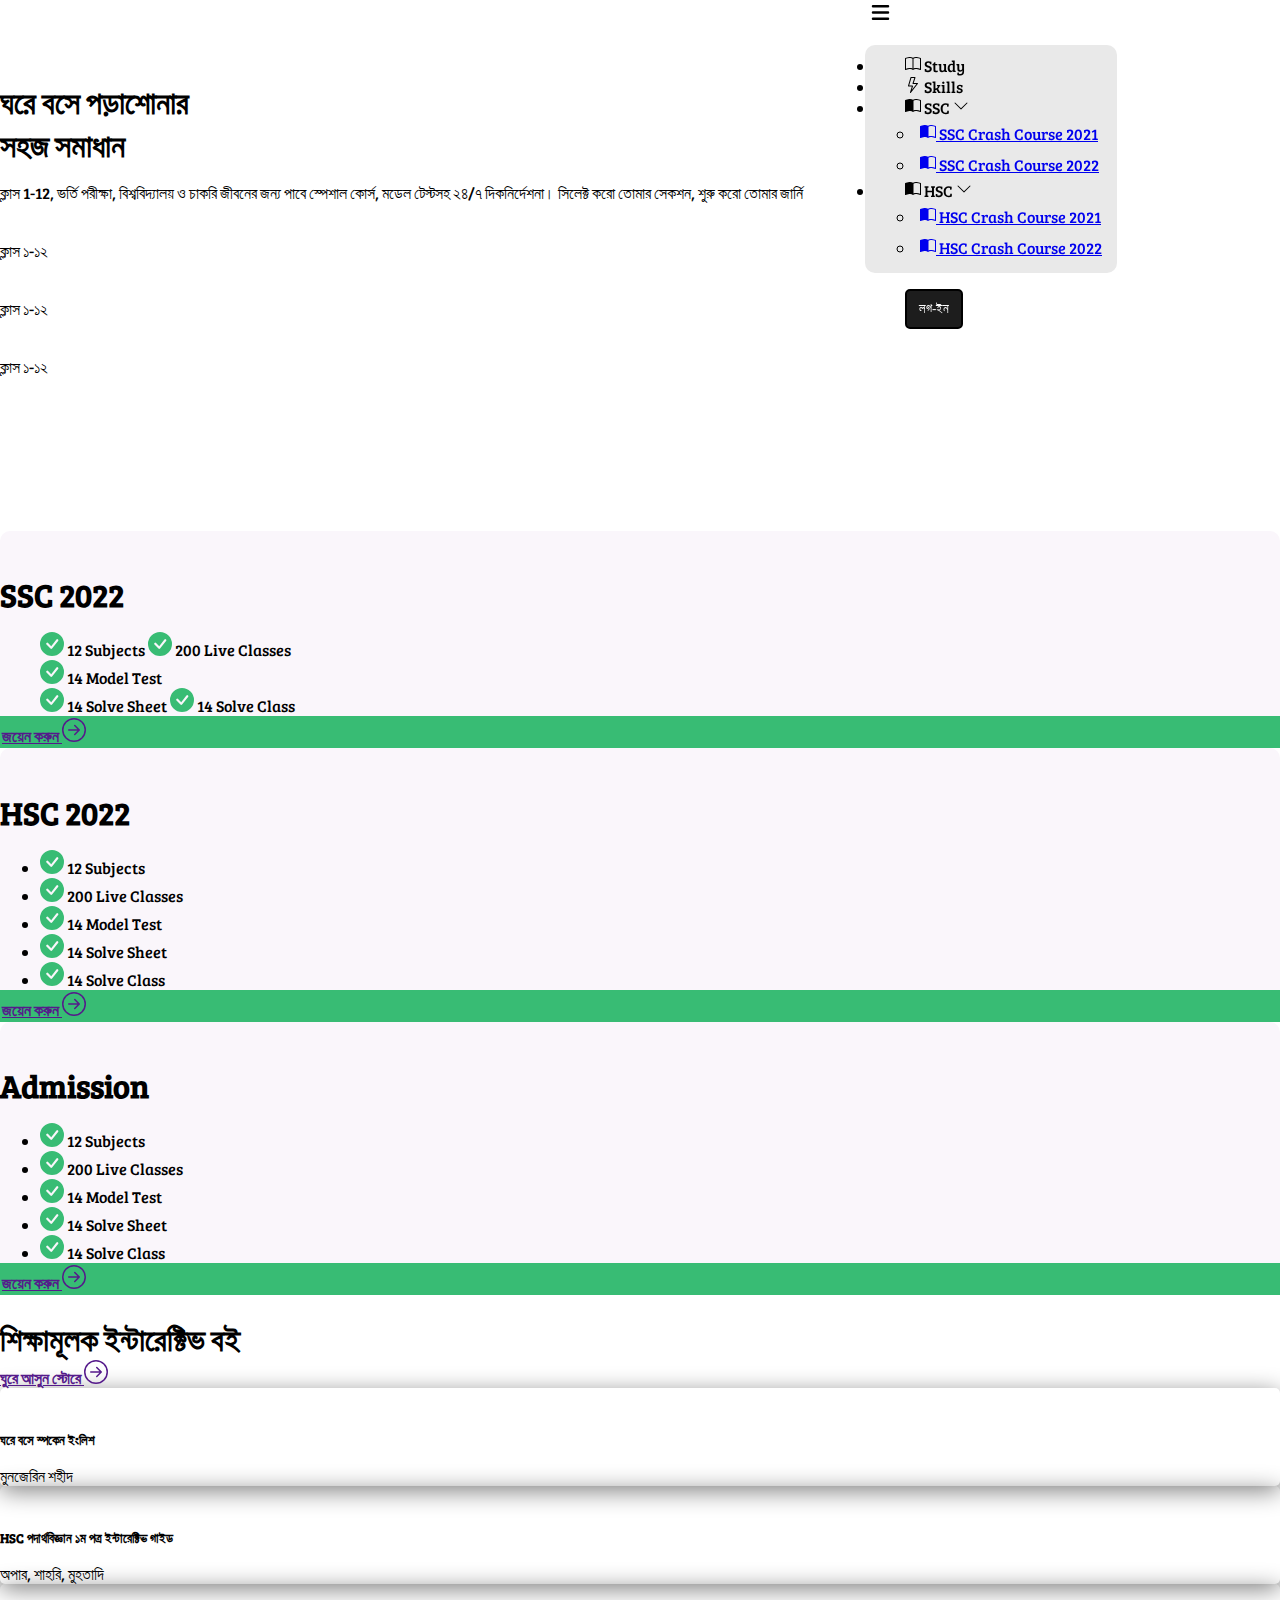
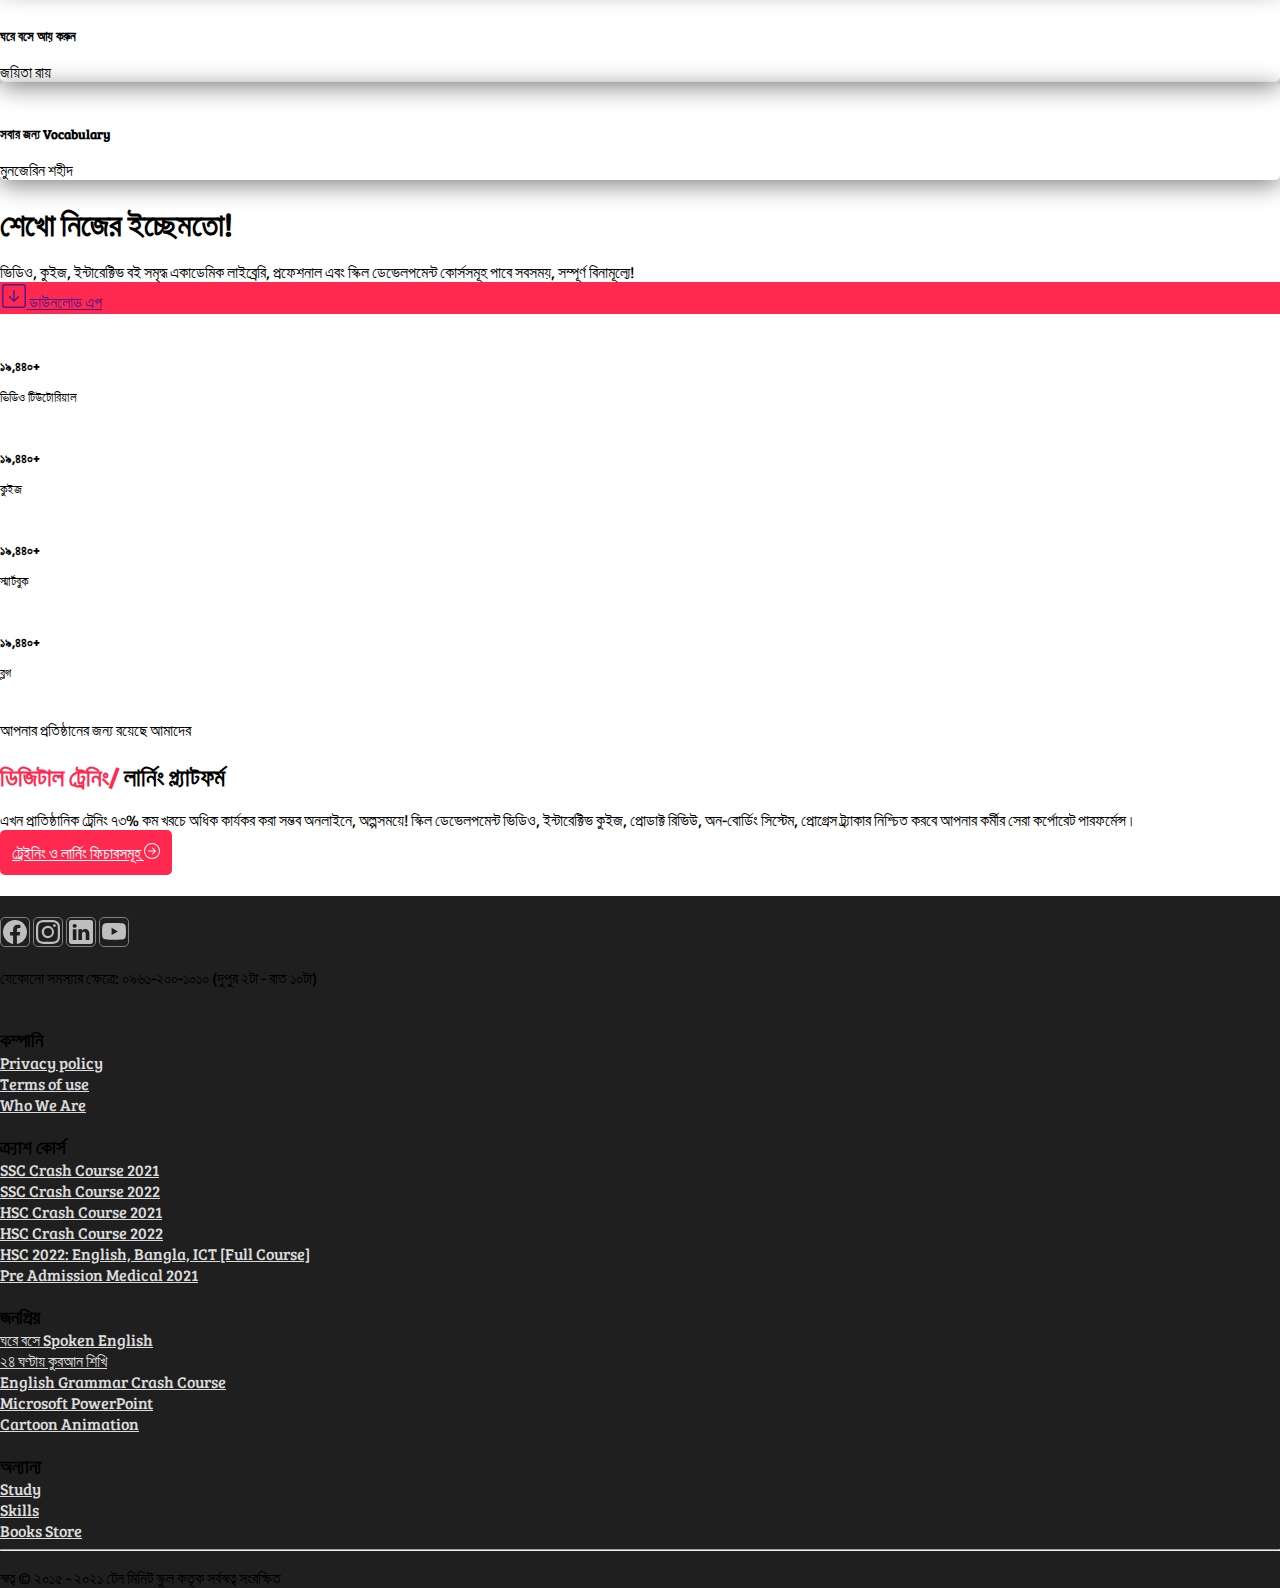
==== commit 16ddf8a2: "final" ====
--- a/index.html
+++ b/index.html
@@ -11,86 +11,113 @@
     <link rel="stylesheet" href="css/style.css">
 </head>
 <body>
-    <header>
-        <!----------------------------------------------------------------------------------------------------------                                 Navigate Bar Section
-        ------------------------------------------------------------------------------------------------- -->
-        <section class="container sticky-top shadow-sm  bg-white">
-            <nav class="d-flex justify-content-between align-items-center mx-3  py-1">
-                <div>
-                    <img src="images/tms-logo.png" alt="" width="80%">
-                </div>
-                <div class="nav-items bg-light rounded">
-                    <div class="nav-links d-inline-block py-2 px-1 ">
-                       <a class="p-1 d-block text-dark text-decoration-none" href=""><svg xmlns="http://www.w3.org/2000/svg" width="16" height="16" fill="currentColor" class="bi bi-book" viewBox="0 0 16 16">
-                        <path d="M1 2.828c.885-.37 2.154-.769 3.388-.893 1.33-.134 2.458.063 3.112.752v9.746c-.935-.53-2.12-.603-3.213-.493-1.18.12-2.37.461-3.287.811V2.828zm7.5-.141c.654-.689 1.782-.886 3.112-.752 1.234.124 2.503.523 3.388.893v9.923c-.918-.35-2.107-.692-3.287-.81-1.094-.111-2.278-.039-3.213.492V2.687zM8 1.783C7.015.936 5.587.81 4.287.94c-1.514.153-3.042.672-3.994 1.105A.5.5 0 0 0 0 2.5v11a.5.5 0 0 0 .707.455c.882-.4 2.303-.881 3.68-1.02 1.409-.142 2.59.087 3.223.877a.5.5 0 0 0 .78 0c.633-.79 1.814-1.019 3.222-.877 1.378.139 2.8.62 3.681 1.02A.5.5 0 0 0 16 13.5v-11a.5.5 0 0 0-.293-.455c-.952-.433-2.48-.952-3.994-1.105C10.413.809 8.985.936 8 1.783z"/>
-                      </svg>  Study </a> 
-                    </div>
-                    <div class="nav-links d-inline-block py-2 px-1">
-                        <a class="p-1 d-block text-dark text-decoration-none" href=""><svg xmlns="http://www.w3.org/2000/svg" width="16" height="16" fill="currentColor" class="bi bi-lightning" viewBox="0 0 16 16">
-                            <path d="M5.52.359A.5.5 0 0 1 6 0h4a.5.5 0 0 1 .474.658L8.694 6H12.5a.5.5 0 0 1 .395.807l-7 9a.5.5 0 0 1-.873-.454L6.823 9.5H3.5a.5.5 0 0 1-.48-.641l2.5-8.5zM6.374 1 4.168 8.5H7.5a.5.5 0 0 1 .478.647L6.78 13.04 11.478 7H8a.5.5 0 0 1-.474-.658L9.306 1H6.374z"/>
-                          </svg>  Skills </a>
-                    </div>
-                    <div class="dropdown nav-links d-inline-block py-2 px-1">
-                        <a class="nav-btn  btn p-1 d-block text-dark text-decoration-none ">
-                            <svg xmlns="http://www.w3.org/2000/svg" width="16" height="16" fill="currentColor" class="bi bi-book-half" viewBox="0 0 16 16">
-                            <path d="M8.5 2.687c.654-.689 1.782-.886 3.112-.752 1.234.124 2.503.523 3.388.893v9.923c-.918-.35-2.107-.692-3.287-.81-1.094-.111-2.278-.039-3.213.492V2.687zM8 1.783C7.015.936 5.587.81 4.287.94c-1.514.153-3.042.672-3.994 1.105A.5.5 0 0 0 0 2.5v11a.5.5 0 0 0 .707.455c.882-.4 2.303-.881 3.68-1.02 1.409-.142 2.59.087 3.223.877a.5.5 0 0 0 .78 0c.633-.79 1.814-1.019 3.222-.877 1.378.139 2.8.62 3.681 1.02A.5.5 0 0 0 16 13.5v-11a.5.5 0 0 0-.293-.455c-.952-.433-2.48-.952-3.994-1.105C10.413.809 8.985.936 8 1.783z"/>
-                          </svg>  SSC <svg xmlns="http://www.w3.org/2000/svg" width="16" height="16" fill="currentColor" class="bi bi-chevron-down" viewBox="0 0 16 16">
-                            <path fill-rule="evenodd" d="M1.646 4.646a.5.5 0 0 1 .708 0L8 10.293l5.646-5.647a.5.5 0 0 1 .708.708l-6 6a.5.5 0 0 1-.708 0l-6-6a.5.5 0 0 1 0-.708z"/>
+    <header class="bg-white">
+        <!-----------------------------------------------------------------------------------------------                                         Navigate Bar Section
+        --------------------------------------------------------------------------------------------------->
+        <section class="container bg-light nav-position ">
+          <nav class="navbar  navbar-position navbar-expand-lg  ">
+            <div class="container-fluid">
+              <a class="navbar-brand" href="#"><img src="images/tms-logo.png" alt="" width="70%"></a>
+              <a class="navbar-toggler" data-bs-toggle="collapse" data-bs-target="#navbarSupportedContent" aria-controls="navbarSupportedContent" aria-expanded="false" aria-label="Toggle navigation">
+                <span>
+                  <svg xmlns="http://www.w3.org/2000/svg" width="25" height="25" viewBox="0 0 20 20" fill="black">
+                    <path fill-rule="evenodd" d="M3 5a1 1 0 011-1h12a1 1 0 110 2H4a1 1 0 01-1-1zM3 10a1 1 0 011-1h12a1 1 0 110 2H4a1 1 0 01-1-1zM3 15a1 1 0 011-1h12a1 1 0 110 2H4a1 1 0 01-1-1z" clip-rule="evenodd"/>
+                  </svg>
+               </span>
+                
+            </a>
+              <div class="collapse navbar-collapse justify-content-between" id="navbarSupportedContent">
+                <ul class="navbar-nav nav-links-container mx-auto mb-0 mb-lg-0 ">
+                  <li class="nav-item">
+                    <a class="nav-links" href="#"> 
+                      <svg xmlns="http://www.w3.org/2000/svg" width="16" height="16" fill="currentColor" class="bi bi-book" viewBox="0 0 16 16">
+                      <path d="M1 2.828c.885-.37 2.154-.769 3.388-.893 1.33-.134 2.458.063 3.112.752v9.746c-.935-.53-2.12-.603-3.213-.493-1.18.12-2.37.461-3.287.811V2.828zm7.5-.141c.654-.689 1.782-.886 3.112-.752 1.234.124 2.503.523 3.388.893v9.923c-.918-.35-2.107-.692-3.287-.81-1.094-.111-2.278-.039-3.213.492V2.687zM8 1.783C7.015.936 5.587.81 4.287.94c-1.514.153-3.042.672-3.994 1.105A.5.5 0 0 0 0 2.5v11a.5.5 0 0 0 .707.455c.882-.4 2.303-.881 3.68-1.02 1.409-.142 2.59.087 3.223.877a.5.5 0 0 0 .78 0c.633-.79 1.814-1.019 3.222-.877 1.378.139 2.8.62 3.681 1.02A.5.5 0 0 0 16 13.5v-11a.5.5 0 0 0-.293-.455c-.952-.433-2.48-.952-3.994-1.105C10.413.809 8.985.936 8 1.783z"/>
+                      </svg>
+                      Study
+                    </a>
+                  </li>
+                  <li class="nav-item">
+                    <a class="nav-links" href="#">
+                      <svg xmlns="http://www.w3.org/2000/svg" width="16" height="16" fill="currentColor" class="bi bi-lightning" viewBox="0 0 16 16">
+                      <path d="M5.52.359A.5.5 0 0 1 6 0h4a.5.5 0 0 1 .474.658L8.694 6H12.5a.5.5 0 0 1 .395.807l-7 9a.5.5 0 0 1-.873-.454L6.823 9.5H3.5a.5.5 0 0 1-.48-.641l2.5-8.5zM6.374 1 4.168 8.5H7.5a.5.5 0 0 1 .478.647L6.78 13.04 11.478 7H8a.5.5 0 0 1-.474-.658L9.306 1H6.374z"/>
+                      </svg>
+                      Skills 
+                    </a>
+                  </li>
+                  <li class="nav-item dropdown">
+                    <a class="nav-links" href="#" id="navbarDropdown" role="button" data-bs-toggle="dropdown" aria-expanded="false">
+                      <svg xmlns="http://www.w3.org/2000/svg" width="16" height="16" fill="currentColor"       class="bi bi-book-half" viewBox="0 0 16 16">
+                        <path d="M8.5 2.687c.654-.689 1.782-.886 3.112-.752 1.234.124 2.503.523 3.388.893v9.923c-.918-.35-2.107-.692-3.287-.81-1.094-.111-2.278-.039-3.213.492V2.687zM8 1.783C7.015.936 5.587.81 4.287.94c-1.514.153-3.042.672-3.994 1.105A.5.5 0 0 0 0 2.5v11a.5.5 0 0 0 .707.455c.882-.4 2.303-.881 3.68-1.02 1.409-.142 2.59.087 3.223.877a.5.5 0 0 0 .78 0c.633-.79 1.814-1.019 3.222-.877 1.378.139 2.8.62 3.681 1.02A.5.5 0 0 0 16 13.5v-11a.5.5 0 0 0-.293-.455c-.952-.433-2.48-.952-3.994-1.105C10.413.809 8.985.936 8 1.783z"/>
+                      </svg>
+                      SSC
+                      <svg xmlns="http://www.w3.org/2000/svg" width="16" height="16" fill="currentColor" class="bi bi-chevron-down" viewBox="0 0 16 16">
+                        <path fill-rule="evenodd" d="M1.646 4.646a.5.5 0 0 1 .708 0L8 10.293l5.646-5.647a.5.5 0 0 1 .708.708l-6 6a.5.5 0 0 1-.708 0l-6-6a.5.5 0 0 1 0-.708z"/>
+                      </svg>
+                    </a>
+                    <ul class="dropdown-menu py-0" aria-labelledby="navbarDropdown">
+                      <li>
+                        <a class="dropdown-item" href="#">
+                          <svg xmlns="http://www.w3.org/2000/svg" width="16" height="16" fill="currentColor" class="bi bi-book-half" viewBox="0 0 16 16">
+                          <path d="M8.5 2.687c.654-.689 1.782-.886 3.112-.752 1.234.124 2.503.523 3.388.893v9.923c-.918-.35-2.107-.692-3.287-.81-1.094-.111-2.278-.039-3.213.492V2.687zM8 1.783C7.015.936 5.587.81 4.287.94c-1.514.153-3.042.672-3.994 1.105A.5.5 0 0 0 0 2.5v11a.5.5 0 0 0 .707.455c.882-.4 2.303-.881 3.68-1.02 1.409-.142 2.59.087 3.223.877a.5.5 0 0 0 .78 0c.633-.79 1.814-1.019 3.222-.877 1.378.139 2.8.62 3.681 1.02A.5.5 0 0 0 16 13.5v-11a.5.5 0 0 0-.293-.455c-.952-.433-2.48-.952-3.994-1.105C10.413.809 8.985.936 8 1.783z"/>
                           </svg>
+                          SSC Crash Course 2021
                         </a>
-                        <div class="dropdown-content shadow-lg bg-white position-absolute rounded-3">
-                        <a class="p-1 m-1 d-block text-dark text-decoration-none" href="#"><svg xmlns="http://www.w3.org/2000/svg" width="16" height="16" fill="currentColor" class="bi bi-book-half" viewBox="0 0 16 16">
-                            <path d="M8.5 2.687c.654-.689 1.782-.886 3.112-.752 1.234.124 2.503.523 3.388.893v9.923c-.918-.35-2.107-.692-3.287-.81-1.094-.111-2.278-.039-3.213.492V2.687zM8 1.783C7.015.936 5.587.81 4.287.94c-1.514.153-3.042.672-3.994 1.105A.5.5 0 0 0 0 2.5v11a.5.5 0 0 0 .707.455c.882-.4 2.303-.881 3.68-1.02 1.409-.142 2.59.087 3.223.877a.5.5 0 0 0 .78 0c.633-.79 1.814-1.019 3.222-.877 1.378.139 2.8.62 3.681 1.02A.5.5 0 0 0 16 13.5v-11a.5.5 0 0 0-.293-.455c-.952-.433-2.48-.952-3.994-1.105C10.413.809 8.985.936 8 1.783z"/>
-                          </svg>  SSC Crash Course 2021</a>
-                        <a class="p-1 m-1 d-block text-dark text-decoration-none" href="#"><svg xmlns="http://www.w3.org/2000/svg" width="16" height="16" fill="currentColor" class="bi bi-book-half" viewBox="0 0 16 16">
-                            <path d="M8.5 2.687c.654-.689 1.782-.886 3.112-.752 1.234.124 2.503.523 3.388.893v9.923c-.918-.35-2.107-.692-3.287-.81-1.094-.111-2.278-.039-3.213.492V2.687zM8 1.783C7.015.936 5.587.81 4.287.94c-1.514.153-3.042.672-3.994 1.105A.5.5 0 0 0 0 2.5v11a.5.5 0 0 0 .707.455c.882-.4 2.303-.881 3.68-1.02 1.409-.142 2.59.087 3.223.877a.5.5 0 0 0 .78 0c.633-.79 1.814-1.019 3.222-.877 1.378.139 2.8.62 3.681 1.02A.5.5 0 0 0 16 13.5v-11a.5.5 0 0 0-.293-.455c-.952-.433-2.48-.952-3.994-1.105C10.413.809 8.985.936 8 1.783z"/>
-                          </svg>  SSC Crash Course 2022</a>
-                        
-                        </div>
-                    </div>
-                    <div class="dropdown  nav-links d-inline-block py-2 px-1">
-                        <a class="nav-btn btn p-1 d-block text-dark text-decoration-none  ">
-                            <svg xmlns="http://www.w3.org/2000/svg" width="16" height="16" fill="currentColor" class="bi bi-book-half" viewBox="0 0 16 16">
-                            <path d="M8.5 2.687c.654-.689 1.782-.886 3.112-.752 1.234.124 2.503.523 3.388.893v9.923c-.918-.35-2.107-.692-3.287-.81-1.094-.111-2.278-.039-3.213.492V2.687zM8 1.783C7.015.936 5.587.81 4.287.94c-1.514.153-3.042.672-3.994 1.105A.5.5 0 0 0 0 2.5v11a.5.5 0 0 0 .707.455c.882-.4 2.303-.881 3.68-1.02 1.409-.142 2.59.087 3.223.877a.5.5 0 0 0 .78 0c.633-.79 1.814-1.019 3.222-.877 1.378.139 2.8.62 3.681 1.02A.5.5 0 0 0 16 13.5v-11a.5.5 0 0 0-.293-.455c-.952-.433-2.48-.952-3.994-1.105C10.413.809 8.985.936 8 1.783z"/>
-                          </svg>  HSC <svg xmlns="http://www.w3.org/2000/svg" width="16" height="16" fill="currentColor" class="bi bi-chevron-down" viewBox="0 0 16 16">
-                            <path fill-rule="evenodd" d="M1.646 4.646a.5.5 0 0 1 .708 0L8 10.293l5.646-5.647a.5.5 0 0 1 .708.708l-6 6a.5.5 0 0 1-.708 0l-6-6a.5.5 0 0 1 0-.708z"/>
+                      </li>
+                      <li>
+                        <a class="dropdown-item" href="#">
+                          <svg xmlns="http://www.w3.org/2000/svg" width="16" height="16" fill="currentColor" class="bi bi-book-half" viewBox="0 0 16 16">
+                          <path d="M8.5 2.687c.654-.689 1.782-.886 3.112-.752 1.234.124 2.503.523 3.388.893v9.923c-.918-.35-2.107-.692-3.287-.81-1.094-.111-2.278-.039-3.213.492V2.687zM8 1.783C7.015.936 5.587.81 4.287.94c-1.514.153-3.042.672-3.994 1.105A.5.5 0 0 0 0 2.5v11a.5.5 0 0 0 .707.455c.882-.4 2.303-.881 3.68-1.02 1.409-.142 2.59.087 3.223.877a.5.5 0 0 0 .78 0c.633-.79 1.814-1.019 3.222-.877 1.378.139 2.8.62 3.681 1.02A.5.5 0 0 0 16 13.5v-11a.5.5 0 0 0-.293-.455c-.952-.433-2.48-.952-3.994-1.105C10.413.809 8.985.936 8 1.783z"/>
                           </svg>
+                          SSC Crash Course 2022
                         </a>
-                        <div class="dropdown-content shadow-lg bg-white position-absolute rounded-3">
-                        <a class="p-1 m-1 d-block text-dark text-decoration-none" href="#"><svg xmlns="http://www.w3.org/2000/svg" width="16" height="16" fill="currentColor" class="bi bi-book-half" viewBox="0 0 16 16">
-                            <path d="M8.5 2.687c.654-.689 1.782-.886 3.112-.752 1.234.124 2.503.523 3.388.893v9.923c-.918-.35-2.107-.692-3.287-.81-1.094-.111-2.278-.039-3.213.492V2.687zM8 1.783C7.015.936 5.587.81 4.287.94c-1.514.153-3.042.672-3.994 1.105A.5.5 0 0 0 0 2.5v11a.5.5 0 0 0 .707.455c.882-.4 2.303-.881 3.68-1.02 1.409-.142 2.59.087 3.223.877a.5.5 0 0 0 .78 0c.633-.79 1.814-1.019 3.222-.877 1.378.139 2.8.62 3.681 1.02A.5.5 0 0 0 16 13.5v-11a.5.5 0 0 0-.293-.455c-.952-.433-2.48-.952-3.994-1.105C10.413.809 8.985.936 8 1.783z"/>
-                          </svg>  HSC Crash Course 2021</a>
-                        <a class="p-1 m-1 d-block text-dark text-decoration-none" href="#"><svg xmlns="http://www.w3.org/2000/svg" width="16" height="16" fill="currentColor" class="bi bi-book-half" viewBox="0 0 16 16">
-                            <path d="M8.5 2.687c.654-.689 1.782-.886 3.112-.752 1.234.124 2.503.523 3.388.893v9.923c-.918-.35-2.107-.692-3.287-.81-1.094-.111-2.278-.039-3.213.492V2.687zM8 1.783C7.015.936 5.587.81 4.287.94c-1.514.153-3.042.672-3.994 1.105A.5.5 0 0 0 0 2.5v11a.5.5 0 0 0 .707.455c.882-.4 2.303-.881 3.68-1.02 1.409-.142 2.59.087 3.223.877a.5.5 0 0 0 .78 0c.633-.79 1.814-1.019 3.222-.877 1.378.139 2.8.62 3.681 1.02A.5.5 0 0 0 16 13.5v-11a.5.5 0 0 0-.293-.455c-.952-.433-2.48-.952-3.994-1.105C10.413.809 8.985.936 8 1.783z"/>
-                          </svg>  HSC Crash Course 2021</a>
-                        
-                        </div>
-                    </div>
-                    
-                </div>
-                <div>
-                   <a class="login-btn text-white bg-dark p-2 border border-dark border-2 rounded-3 d-block text-decoration-none">
-                       <svg xmlns="http://www.w3.org/2000/svg" width="16" height="16" fill="currentColor" class="bi bi-arrow-right-square" viewBox="0 0 16 16">
-                    <path fill-rule="evenodd" d="M15 2a1 1 0 0 0-1-1H2a1 1 0 0 0-1 1v12a1 1 0 0 0 1 1h12a1 1 0 0 0 1-1V2zM0 2a2 2 0 0 1 2-2h12a2 2 0 0 1 2 2v12a2 2 0 0 1-2 2H2a2 2 0 0 1-2-2V2zm4.5 5.5a.5.5 0 0 0 0 1h5.793l-2.147 2.146a.5.5 0 0 0 .708.708l3-3a.5.5 0 0 0 0-.708l-3-3a.5.5 0 1 0-.708.708L10.293 7.5H4.5z"/>
-                  </svg>  Login</a> 
-                </div>
-                <div class="ham-menu">
-                    
-                <a href="javascript:void(0);" onclick="myFunction"><svg xmlns="http://www.w3.org/2000/svg" width="24" height="24" fill="currentColor" class="bi bi-border-width" viewBox="0 0 16 16">
-                    <path d="M0 3.5A.5.5 0 0 1 .5 3h15a.5.5 0 0 1 .5.5v2a.5.5 0 0 1-.5.5H.5a.5.5 0 0 1-.5-.5v-2zm0 5A.5.5 0 0 1 .5 8h15a.5.5 0 0 1 .5.5v1a.5.5 0 0 1-.5.5H.5a.5.5 0 0 1-.5-.5v-1zm0 4a.5.5 0 0 1 .5-.5h15a.5.5 0 0 1 0 1H.5a.5.5 0 0 1-.5-.5z"/>
-                  </svg></a>
-                
-                </div>
-            </nav>
-        </section>
+                      </li>
+                    </ul>
+                  </li>
+                  <li class="nav-item dropdown">
+                    <a class="nav-links" href="#" id="navbarDropdown" role="button" data-bs-toggle="dropdown" aria-expanded="false">
+                      <svg xmlns="http://www.w3.org/2000/svg" width="16" height="16" fill="currentColor" class="bi bi-book-half" viewBox="0 0 16 16">
+                        <path d="M8.5 2.687c.654-.689 1.782-.886 3.112-.752 1.234.124 2.503.523 3.388.893v9.923c-.918-.35-2.107-.692-3.287-.81-1.094-.111-2.278-.039-3.213.492V2.687zM8 1.783C7.015.936 5.587.81 4.287.94c-1.514.153-3.042.672-3.994 1.105A.5.5 0 0 0 0 2.5v11a.5.5 0 0 0 .707.455c.882-.4 2.303-.881 3.68-1.02 1.409-.142 2.59.087 3.223.877a.5.5 0 0 0 .78 0c.633-.79 1.814-1.019 3.222-.877 1.378.139 2.8.62 3.681 1.02A.5.5 0 0 0 16 13.5v-11a.5.5 0 0 0-.293-.455c-.952-.433-2.48-.952-3.994-1.105C10.413.809 8.985.936 8 1.783z"/>
+                      </svg>
+                      HSC
+                      <svg xmlns="http://www.w3.org/2000/svg" width="16" height="16" fill="currentColor" class="bi bi-chevron-down" viewBox="0 0 16 16">
+                        <path fill-rule="evenodd" d="M1.646 4.646a.5.5 0 0 1 .708 0L8 10.293l5.646-5.647a.5.5 0 0 1 .708.708l-6 6a.5.5 0 0 1-.708 0l-6-6a.5.5 0 0 1 0-.708z"/>
+                      </svg>
+                    </a>
+                    <ul class="dropdown-menu py-0" aria-labelledby="navbarDropdown">
+                      <li>
+                        <a class="dropdown-item" href="#">
+                          <svg xmlns="http://www.w3.org/2000/svg" width="16" height="16" fill="currentColor" class="bi bi-book-half" viewBox="0 0 16 16">
+                          <path d="M8.5 2.687c.654-.689 1.782-.886 3.112-.752 1.234.124 2.503.523 3.388.893v9.923c-.918-.35-2.107-.692-3.287-.81-1.094-.111-2.278-.039-3.213.492V2.687zM8 1.783C7.015.936 5.587.81 4.287.94c-1.514.153-3.042.672-3.994 1.105A.5.5 0 0 0 0 2.5v11a.5.5 0 0 0 .707.455c.882-.4 2.303-.881 3.68-1.02 1.409-.142 2.59.087 3.223.877a.5.5 0 0 0 .78 0c.633-.79 1.814-1.019 3.222-.877 1.378.139 2.8.62 3.681 1.02A.5.5 0 0 0 16 13.5v-11a.5.5 0 0 0-.293-.455c-.952-.433-2.48-.952-3.994-1.105C10.413.809 8.985.936 8 1.783z"/>
+                          </svg>  
+                          HSC Crash Course 2021
+                        </a>
+                      </li>
+                      <li>
+                        <a class="dropdown-item" href="#">
+                          <svg xmlns="http://www.w3.org/2000/svg" width="16" height="16" fill="currentColor" class="bi bi-book-half" viewBox="0 0 16 16">
+                          <path d="M8.5 2.687c.654-.689 1.782-.886 3.112-.752 1.234.124 2.503.523 3.388.893v9.923c-.918-.35-2.107-.692-3.287-.81-1.094-.111-2.278-.039-3.213.492V2.687zM8 1.783C7.015.936 5.587.81 4.287.94c-1.514.153-3.042.672-3.994 1.105A.5.5 0 0 0 0 2.5v11a.5.5 0 0 0 .707.455c.882-.4 2.303-.881 3.68-1.02 1.409-.142 2.59.087 3.223.877a.5.5 0 0 0 .78 0c.633-.79 1.814-1.019 3.222-.877 1.378.139 2.8.62 3.681 1.02A.5.5 0 0 0 16 13.5v-11a.5.5 0 0 0-.293-.455c-.952-.433-2.48-.952-3.994-1.105C10.413.809 8.985.936 8 1.783z"/>
+                          </svg>  
+                          HSC Crash Course 2022
+                        </a>
+                      </li>
+                    </ul>
+                  </li>
+                </ul>
+                <ul class="navbar-nav ms-auto">
+                  <button class="login-btn">লগ-ইন</button>
+                </ul>
+              </div>
+            </div>
+          </nav>
+        </section>    
         <!----------------------------------------------------------------------------------------------------------                                  Head Section Start 
         -------------------------------------------------------------------------------- -->
-        <section class="container bg-light py-5 my-5 ">
-            <div class="row g-5 py-6 m-0 py-6 ">
+        <section class="head-container container bg-light py-5 mb-5 ">
+            <div class="row g-4 m-0  ">
               <div class="col-lg-6 col-md-12 ">
                 <div>
                   <h1 class="py-6 my-3 fw-bold"><span class="text-danger">ঘরে বসে</span> পড়াশোনার <br> সহজ সমাধান</h1>
-                  <p class="py-5" >ক্লাস ১-১২, ভর্তি পরীক্ষা, বিশ্ববিদ্যালয় ও চাকরি জীবনের জন্য পাবে স্পেশাল কোর্স, মডেল টেস্টসহ ২৪/৭ দিকনির্দেশনা।<span class="text-danger"> সিলেক্ট করো তোমার সেকশন, শুরু করো তোমার জার্নি</span></p>
+                  <p class="py-5" >ক্লাস 1-12, ভর্তি পরীক্ষা, বিশ্ববিদ্যালয় ও চাকরি জীবনের জন্য পাবে স্পেশাল কোর্স, মডেল টেস্টসহ ২৪/৭ দিকনির্দেশনা।<span class="text-danger"> সিলেক্ট করো তোমার সেকশন, শুরু করো তোমার জার্নি</span></p>
                 </div>
                 <div class="row g-4 mx-0">
                   <div class="col-lg-4 col-md-12  ">
@@ -172,8 +199,8 @@
                 <div class="text-center ">
                   <a class="p-2 rounded-pill text-decoration-none text-white d-flex justify-content-center align-items-center" href="">
                       
-                    <div class=" d-flex justify-content-center align-items-center bg-success rounded-pill p-2">
-                      <span class=" inline-block p-1">জয়েন করুন</span>
+                    <div class=" d-flex justify-content-center align-items-center join-btn rounded-pill p-2">
+                      <span class=" inline-block  p-1">জয়েন করুন</span>
                   <svg xmlns="http://www.w3.org/2000/svg" width="24" height="24" fill="currentColor" class="bi bi-arrow-right-circle inline-block" viewBox="0 0 16 16">
                     <path fill-rule="evenodd" d="M1 8a7 7 0 1 0 14 0A7 7 0 0 0 1 8zm15 0A8 8 0 1 1 0 8a8 8 0 0 1 16 0zM4.5 7.5a.5.5 0 0 0 0 1h5.793l-2.147 2.146a.5.5 0 0 0 .708.708l3-3a.5.5 0 0 0 0-.708l-3-3a.5.5 0 1 0-.708.708L10.293 7.5H4.5z"/>
                   </svg>
@@ -223,8 +250,8 @@
                   <div class="text-center">
                     <a class="p-2 rounded-pill text-decoration-none text-white d-flex justify-content-center align-items-center" href="">
                       
-                      <div class=" d-flex justify-content-center align-items-center bg-success rounded-pill p-2">
-                        <span class=" inline-block p-1">জয়েন করুন</span>
+                      <div class=" d-flex justify-content-center align-items-center join-btn rounded-pill p-2">
+                        <span class=" inline-block p-1 ">জয়েন করুন</span>
                     <svg xmlns="http://www.w3.org/2000/svg" width="24" height="24" fill="currentColor" class="bi bi-arrow-right-circle inline-block" viewBox="0 0 16 16">
                       <path fill-rule="evenodd" d="M1 8a7 7 0 1 0 14 0A7 7 0 0 0 1 8zm15 0A8 8 0 1 1 0 8a8 8 0 0 1 16 0zM4.5 7.5a.5.5 0 0 0 0 1h5.793l-2.147 2.146a.5.5 0 0 0 .708.708l3-3a.5.5 0 0 0 0-.708l-3-3a.5.5 0 1 0-.708.708L10.293 7.5H4.5z"/>
                     </svg>
@@ -272,8 +299,8 @@
                   <div class="text-center">
                     <a class="p-2 rounded-pill text-decoration-none text-white d-flex justify-content-center align-items-center" href="">
                       
-                        <div class=" d-flex justify-content-center align-items-center bg-success rounded-pill p-2">
-                          <span class=" inline-block p-1">জয়েন করুন</span>
+                        <div class=" d-flex justify-content-center align-items-center join-btn rounded-pill p-2">
+                          <span class=" inline-block p-1 ">জয়েন করুন</span>
                       <svg xmlns="http://www.w3.org/2000/svg" width="24" height="24" fill="currentColor" class="bi bi-arrow-right-circle inline-block" viewBox="0 0 16 16">
                         <path fill-rule="evenodd" d="M1 8a7 7 0 1 0 14 0A7 7 0 0 0 1 8zm15 0A8 8 0 1 1 0 8a8 8 0 0 1 16 0zM4.5 7.5a.5.5 0 0 0 0 1h5.793l-2.147 2.146a.5.5 0 0 0 .708.708l3-3a.5.5 0 0 0 0-.708l-3-3a.5.5 0 1 0-.708.708L10.293 7.5H4.5z"/>
                       </svg>
@@ -293,8 +320,8 @@
           <div class="text-center m-4">
             <h1>শিক্ষামূলক ইন্টারেক্টিভ বই</h1>
             <a class="p-2 rounded-pill text-decoration-none text-dark d-flex justify-content-center align-items-center" href="">      
-              <div class=" d-flex justify-content-center align-items-center rounded-pill p-2">
-                <span class=" inline-block p-1">ঘুরে আসুন স্টোরে</span>
+              <div class=" d-flex justify-content-center align-items-center store-link rounded-pill p-2">
+                <span class=" inline-block  p-1">ঘুরে আসুন স্টোরে</span>
             <svg xmlns="http://www.w3.org/2000/svg" width="24" height="24" fill="currentColor" class="bi bi-arrow-right-circle inline-block" viewBox="0 0 16 16">
               <path fill-rule="evenodd" d="M1 8a7 7 0 1 0 14 0A7 7 0 0 0 1 8zm15 0A8 8 0 1 1 0 8a8 8 0 0 1 16 0zM4.5 7.5a.5.5 0 0 0 0 1h5.793l-2.147 2.146a.5.5 0 0 0 .708.708l3-3a.5.5 0 0 0 0-.708l-3-3a.5.5 0 1 0-.708.708L10.293 7.5H4.5z"/>
             </svg>
@@ -302,33 +329,33 @@
             </a>
           </div>
           <div class="row mx-0 justify-content-evenly ">
-            <div class="col-lg-2 col-md-12 bg-white rounded">
+            <div class="col-lg-2 col-md-12 bg-white card-animation">
               <div class="p-4">
                 <img class="rounded" src="images/spoken-eng-thumb.png" alt="" width="100%">
               </div>
-              <h5 class="text-bold">ঘরে বসে স্পকেন ইংলিশ</h5>
-              <p>মুনজেরিন শহীদ</p>
-            </div>
-            <div class="col-lg-2 col-md-12 bg-white">
+              <h5 class="fw-bold ps-4">ঘরে বসে স্পকেন ইংলিশ</h5>
+              <p class="ps-4">মুনজেরিন শহীদ</p>
+            </div>
+            <div class="col-lg-2 col-md-12 bg-white card-animation">
               <div class="p-4">
                 <img class="rounded" src="images/hsc-physics.png" alt="" width="100%">
               </div>
-              <h5 class="text-bold">ঘরে বসে স্পকেন ইংলিশ</h5>
-              <p>মুনজেরিন শহীদ</p>
-            </div>
-            <div class="col-lg-2 col-md-12 bg-white">
+              <h5 class="fw-bold ps-4">HSC পদার্থবিজ্ঞান ১ম পত্র ইন্টারেক্টিভ গাইড</h5>
+              <p class="ps-4">অপার, শাহরি, মুহতাদি</p>
+            </div>
+            <div class="col-lg-2 col-md-12 bg-white card-animation">
               <div class="p-4">
                 <img class="rounded" src="images/freelance.jpg" alt="" width="100%">
               </div>
-              <h5 class="text-bold">ঘরে বসে স্পকেন ইংলিশ</h5>
-              <p>মুনজেরিন শহীদ</p>
-            </div>
-            <div class="col-lg-2 col-md-12 bg-white">
+              <h5 class="fw-bold ps-4">ঘরে বসে আয় করুন</h5>
+              <p class="ps-4">জয়িতা রায় </p>
+            </div>
+            <div class="col-lg-2 col-md-12 bg-white card-animation">
               <div class="p-4">
                 <img class="rounded" src="images/vocabulary.jpg" alt="" width="100%">
               </div>
-              <h5 class="text-bold">ঘরে বসে স্পকেন ইংলিশ</h5>
-              <p>মুনজেরিন শহীদ</p>
+              <h5 class="fw-bold ps-4">সবার জন্য Vocabulary</h5>
+              <p class="ps-4">মুনজেরিন শহীদ</p>
             </div>
           </div>
         </section>
@@ -339,7 +366,7 @@
               <h1 class="pt-6">শেখো <span class="text-danger">নিজের ইচ্ছেমতো!</span></h1>
             <p>ভিডিও, কুইজ, ইন্টারেক্টিভ বই সমৃদ্ধ একাডেমিক লাইব্রেরি, প্রফেশনাল এবং স্কিল ডেভেলপমেন্ট কোর্সসমূহ পাবে সবসময়, সম্পূর্ণ বিনামূল্যে!</p>
             <a class="p-2 rounded-pill text-decoration-none text-white d-flex justify-content-center align-items-center" href="">      
-              <div class=" d-flex justify-content-center align-items-center rounded p-2 bg-danger "><svg xmlns="http://www.w3.org/2000/svg" width="16" height="16" fill="currentColor" class="bi bi-arrow-down-square" viewBox="0 0 16 16">
+              <div class=" d-flex justify-content-center align-items-center rounded p-2 app-link "><svg xmlns="http://www.w3.org/2000/svg" width="24" height="24" fill="currentColor" class="bi bi-arrow-down-square" viewBox="0 0 16 16">
                 <path fill-rule="evenodd" d="M15 2a1 1 0 0 0-1-1H2a1 1 0 0 0-1 1v12a1 1 0 0 0 1 1h12a1 1 0 0 0 1-1V2zM0 2a2 2 0 0 1 2-2h12a2 2 0 0 1 2 2v12a2 2 0 0 1-2 2H2a2 2 0 0 1-2-2V2zm8.5 2.5a.5.5 0 0 0-1 0v5.793L5.354 8.146a.5.5 0 1 0-.708.708l3 3a.5.5 0 0 0 .708 0l3-3a.5.5 0 0 0-.708-.708L8.5 10.293V4.5z"/>
               </svg>
                 <span class=" inline-block p-1">ডাউনলোড এপ</span>
@@ -347,49 +374,49 @@
             </a>
           
             </div>
-            <div class="container">
-              <div class="row g-4 justify-content-evenly mx-0">
-                <div class="col-lg-2 col-md-5 bg-white rounded">
-                  <div class=" d-flex align-items-center justify-content-evenly">
-                    <div>
+            <div class="mx-auto">
+              <div class="row g-0 justify-content-center mx-0">
+                <div class="col-lg-2 bg-white rounded mx-3 shadow py-3 ">
+                  <div class=" row align-items-center justify-content-start px-2">
+                    <div class="col-4">
+                      <img src="images/video.svg" alt="">
+                    </div>
+                    <div class=" col-6">
+                      <h5 class="fw-bold">১৯,৪৪০+</h5>
+                      <p class="numaric-info mb-0">ভিডিও টিউটোরিয়াল</p>
+                    </div>
+                  </div>
+                </div>
+                <div class="col-lg-2 bg-white rounded mx-3 py-3 shadow">
+                  <div class=" row align-items-center justify-content-start px-2">
+                    <div class="col-4">
+                      <img src="images/quiz.svg" alt="">
+                    </div>
+                    <div class=" col-6">
+                      <h5  class="fw-bold">১৯,৪৪০+</h5>
+                      <p class="numaric-info mb-0">কুইজ</p>
+                    </div>
+                  </div>
+                </div>
+                <div class="col-lg-2  bg-white rounded mx-3 py-3 shadow">
+                  <div class=" row align-items-center justify-content-start px-2">
+                    <div class="col-4">
                       <img src="images/smartbook.svg" alt="">
                     </div>
-                    <div class="px-2">
-                      <h3>১৯,৪৪০+</h3>
-                      <p>ভিডিও টিউটোরিয়াল</p>
-                    </div>
-                  </div>
-                </div>
-                <div class="col-lg-2 col-md-5 bg-white rounded">
-                  <div class=" d-flex align-items-center justify-content-evenly">
-                    <div>
-                      <img src="images/smartbook.svg" alt="">
-                    </div>
-                    <div class="px-2">
-                      <h3>১৯,৪৪০+</h3>
-                      <p>ভিডিও টিউটোরিয়াল</p>
-                    </div>
-                  </div>
-                </div>
-                <div class="col-lg-2 col-md-5 bg-white rounded">
-                  <div class=" d-flex align-items-center justify-content-evenly">
-                    <div>
-                      <img src="images/smartbook.svg" alt="">
-                    </div>
-                    <div class="px-2">
-                      <h3>১৯,৪৪০+</h3>
-                      <p>ভিডিও টিউটোরিয়াল</p>
-                    </div>
-                  </div>
-                </div>
-                <div class="col-lg-2 col-md-5 bg-white rounded">
-                  <div class=" d-flex align-items-center justify-content-evenly">
-                    <div>
-                      <img src="images/smartbook.svg" alt="">
-                    </div>
-                    <div class="px-2">
-                      <h3>১৯,৪৪০+</h3>
-                      <p>ভিডিও টিউটোরিয়াল</p>
+                    <div class=" col-6">
+                      <h5 class="fw-bold">১৯,৪৪০+</h5>
+                      <p class="numaric-info mb-0">স্মার্টবুক</p>
+                    </div>
+                  </div>
+                </div>
+                <div class="col-lg-2  bg-white rounded mx-3 py-3 shadow">
+                  <div class=" row align-items-center justify-content-start px-2">
+                    <div class="col-4  ">
+                      <img src="images/blog.svg" alt="">
+                    </div>
+                    <div class=" col-6">
+                      <h5 class="fw-bold">১৯,৪৪০+</h5>
+                      <p class="numaric-info mb-0">ব্লগ</p> 
                     </div>
                   </div>
                 </div>
@@ -404,9 +431,9 @@
           </div>
           <div class="text-center m-4">
             <p>আপনার প্রতিষ্ঠানের জন্য রয়েছে আমাদের</p>
-            <h2>ডিজিটাল ট্রেনিং/ লার্নিং প্ল্যাটফর্ম</h2>
+            <h2><span style="color: #ff284f;">ডিজিটাল ট্রেনিং/</span> লার্নিং প্ল্যাটফর্ম</h2>
             <p>এখন প্রাতিষ্ঠানিক ট্রেনিং ৭৩% কম খরচে অধিক কার্যকর করা সম্ভব অনলাইনে, অল্পসময়ে! স্কিল ডেভেলপমেন্ট ভিডিও, ইন্টারেক্টিভ কুইজ, প্রোডাক্ট রিভিউ, অন-বোর্ডিং সিস্টেম, প্রোগ্রেস ট্র্যাকার নিশ্চিত করবে আপনার কর্মীর সেরা কর্পোরেট পারফর্মেন্স।</p>
-            <a class="text-dark text-decoration-none " href="">ট্রেইনিং ও লার্নিং ফিচারসমূহ <svg xmlns="http://www.w3.org/2000/svg" width="16" height="16" fill="currentColor" class="bi bi-arrow-right-circle" viewBox="0 0 16 16">
+            <a class=" text-decoration-none feature-link " href="">ট্রেইনিং ও লার্নিং ফিচারসমূহ <svg xmlns="http://www.w3.org/2000/svg" width="16" height="16" fill="currentColor" class="bi bi-arrow-right-circle" viewBox="0 0 16 16">
               <path fill-rule="evenodd" d="M1 8a7 7 0 1 0 14 0A7 7 0 0 0 1 8zm15 0A8 8 0 1 1 0 8a8 8 0 0 1 16 0zM4.5 7.5a.5.5 0 0 0 0 1h5.793l-2.147 2.146a.5.5 0 0 0 .708.708l3-3a.5.5 0 0 0 0-.708l-3-3a.5.5 0 1 0-.708.708L10.293 7.5H4.5z"/>
             </svg> </a>
           </div>
@@ -435,16 +462,16 @@
                 <a href=""><img src="images/logo-white.png" alt=""></a>
               </div>
               <div class="my-4" >
-                <a class="p-1" href=""><svg xmlns="http://www.w3.org/2000/svg" width="24" height="24" fill="currentColor" class="bi bi-facebook text-light  " viewBox="0 0 16 16">
+                <a class="p-1" href=""><svg xmlns="http://www.w3.org/2000/svg" width="24" height="24" fill="currentColor" class="bi bi-facebook" viewBox="0 0 16 16">
                   <path d="M16 8.049c0-4.446-3.582-8.05-8-8.05C3.58 0-.002 3.603-.002 8.05c0 4.017 2.926 7.347 6.75 7.951v-5.625h-2.03V8.05H6.75V6.275c0-2.017 1.195-3.131 3.022-3.131.876 0 1.791.157 1.791.157v1.98h-1.009c-.993 0-1.303.621-1.303 1.258v1.51h2.218l-.354 2.326H9.25V16c3.824-.604 6.75-3.934 6.75-7.951z"/>
                 </svg></a>
-                <a class="p-1" href=""><svg xmlns="http://www.w3.org/2000/svg" width="24" height="24" fill="currentColor" class="bi bi-instagram text-light " viewBox="0 0 16 16">
+                <a class="p-1" href=""><svg xmlns="http://www.w3.org/2000/svg" width="24" height="24" fill="currentColor" class="bi bi-instagram" viewBox="0 0 16 16">
                   <path d="M8 0C5.829 0 5.556.01 4.703.048 3.85.088 3.269.222 2.76.42a3.917 3.917 0 0 0-1.417.923A3.927 3.927 0 0 0 .42 2.76C.222 3.268.087 3.85.048 4.7.01 5.555 0 5.827 0 8.001c0 2.172.01 2.444.048 3.297.04.852.174 1.433.372 1.942.205.526.478.972.923 1.417.444.445.89.719 1.416.923.51.198 1.09.333 1.942.372C5.555 15.99 5.827 16 8 16s2.444-.01 3.298-.048c.851-.04 1.434-.174 1.943-.372a3.916 3.916 0 0 0 1.416-.923c.445-.445.718-.891.923-1.417.197-.509.332-1.09.372-1.942C15.99 10.445 16 10.173 16 8s-.01-2.445-.048-3.299c-.04-.851-.175-1.433-.372-1.941a3.926 3.926 0 0 0-.923-1.417A3.911 3.911 0 0 0 13.24.42c-.51-.198-1.092-.333-1.943-.372C10.443.01 10.172 0 7.998 0h.003zm-.717 1.442h.718c2.136 0 2.389.007 3.232.046.78.035 1.204.166 1.486.275.373.145.64.319.92.599.28.28.453.546.598.92.11.281.24.705.275 1.485.039.843.047 1.096.047 3.231s-.008 2.389-.047 3.232c-.035.78-.166 1.203-.275 1.485a2.47 2.47 0 0 1-.599.919c-.28.28-.546.453-.92.598-.28.11-.704.24-1.485.276-.843.038-1.096.047-3.232.047s-2.39-.009-3.233-.047c-.78-.036-1.203-.166-1.485-.276a2.478 2.478 0 0 1-.92-.598 2.48 2.48 0 0 1-.6-.92c-.109-.281-.24-.705-.275-1.485-.038-.843-.046-1.096-.046-3.233 0-2.136.008-2.388.046-3.231.036-.78.166-1.204.276-1.486.145-.373.319-.64.599-.92.28-.28.546-.453.92-.598.282-.11.705-.24 1.485-.276.738-.034 1.024-.044 2.515-.045v.002zm4.988 1.328a.96.96 0 1 0 0 1.92.96.96 0 0 0 0-1.92zm-4.27 1.122a4.109 4.109 0 1 0 0 8.217 4.109 4.109 0 0 0 0-8.217zm0 1.441a2.667 2.667 0 1 1 0 5.334 2.667 2.667 0 0 1 0-5.334z"/>
                 </svg></a>
-                <a class="p-1" href=""><svg xmlns="http://www.w3.org/2000/svg" width="24" height="24" fill="currentColor" class="bi bi-linkedin text-light " viewBox="0 0 16 16">
+                <a class="p-1" href=""><svg xmlns="http://www.w3.org/2000/svg" width="24" height="24" fill="currentColor" class="bi bi-linkedin" viewBox="0 0 16 16">
                   <path d="M0 1.146C0 .513.526 0 1.175 0h13.65C15.474 0 16 .513 16 1.146v13.708c0 .633-.526 1.146-1.175 1.146H1.175C.526 16 0 15.487 0 14.854V1.146zm4.943 12.248V6.169H2.542v7.225h2.401zm-1.2-8.212c.837 0 1.358-.554 1.358-1.248-.015-.709-.52-1.248-1.342-1.248-.822 0-1.359.54-1.359 1.248 0 .694.521 1.248 1.327 1.248h.016zm4.908 8.212V9.359c0-.216.016-.432.08-.586.173-.431.568-.878 1.232-.878.869 0 1.216.662 1.216 1.634v3.865h2.401V9.25c0-2.22-1.184-3.252-2.764-3.252-1.274 0-1.845.7-2.165 1.193v.025h-.016a5.54 5.54 0 0 1 .016-.025V6.169h-2.4c.03.678 0 7.225 0 7.225h2.4z"/>
                 </svg></a>
-                <a class="p-1" href=""><svg xmlns="http://www.w3.org/2000/svg" width="24" height="24" fill="currentColor" class="bi bi-youtube text-light " viewBox="0 0 16 16">
+                <a class="p-1" href=""><svg xmlns="http://www.w3.org/2000/svg" width="24" height="24" fill="currentColor" class="bi bi-youtube" viewBox="0 0 16 16">
                   <path d="M8.051 1.999h.089c.822.003 4.987.033 6.11.335a2.01 2.01 0 0 1 1.415 1.42c.101.38.172.883.22 1.402l.01.104.022.26.008.104c.065.914.073 1.77.074 1.957v.075c-.001.194-.01 1.108-.082 2.06l-.008.105-.009.104c-.05.572-.124 1.14-.235 1.558a2.007 2.007 0 0 1-1.415 1.42c-1.16.312-5.569.334-6.18.335h-.142c-.309 0-1.587-.006-2.927-.052l-.17-.006-.087-.004-.171-.007-.171-.007c-1.11-.049-2.167-.128-2.654-.26a2.007 2.007 0 0 1-1.415-1.419c-.111-.417-.185-.986-.235-1.558L.09 9.82l-.008-.104A31.4 31.4 0 0 1 0 7.68v-.123c.002-.215.01-.958.064-1.778l.007-.103.003-.052.008-.104.022-.26.01-.104c.048-.519.119-1.023.22-1.402a2.007 2.007 0 0 1 1.415-1.42c.487-.13 1.544-.21 2.654-.26l.17-.007.172-.006.086-.003.171-.007A99.788 99.788 0 0 1 7.858 2h.193zM6.4 5.209v4.818l4.157-2.408L6.4 5.209z"/>
                 </svg></a>
               </div>
@@ -493,7 +520,7 @@
         </section>
         <section>
           
-          <p class="text-center text-light">স্বত্ব © ২০১৫ - ২০২১ টেন মিনিট স্কুল কতৃক সর্বস্বত্ব সংরক্ষিত</p>
+          <p class="text-center text-light mb-0 py-2">স্বত্ব © ২০১৫ - ২০২১ টেন মিনিট স্কুল কতৃক সর্বস্বত্ব সংরক্ষিত</p>
         </section>
       </div>
     </footer>
--- a/css/style.css
+++ b/css/style.css
@@ -1,54 +1,27 @@
 
-
+@import url('https://fonts.googleapis.com/css2?family=Hind+Siliguri:wght@500&display=swap');
+@import url('https://fonts.googleapis.com/css2?family=Bree+Serif&family=Hind+Siliguri:wght@500&display=swap');
+*{
+  margin-bottom: 0px;
+  padding-bottom: 0px;
+}
+.nav-position{
+  z-index: 1000;
+  position: fixed;
+  top: 0px;
+  right: 103px;
+}
 body{
   margin: 0px;
-  padding: 0px; 
+  padding: 0px;
+  font-family: 'Hind Siliguri', sans-serif; 
+  font-family: 'Bree Serif', serif;
 }
-.dropdown-content {
-  display: none;
-  min-width: 220px;  
+.head-container{
+  margin-top: 80px;
+  border-radius: 10px;
 }
-.dropdown-content a:hover,.nav-links a:hover {
-  color: white;
-  border-radius: 5px;
-  background-color: #ff0000  
-} 
-.dropdown:hover .dropdown-content {
-  display: block;
-}
-.dropdown:hover .nav-btn{
-    color: white;
-    background-color: #ff0000;
-    border-radius: 5px;
-}
-  .dropdown:hover .dropbtn {
-    background-color: #ff0000;
-    border-radius: 5px;
-  }
-  .login-btn:hover{
-      background-color: white;
-      color: black !important;
-      font-weight: 700px;
-  }
-  .ham-menu{
-      display: none;
-      
-      border: 2px solid black;
 
-  }
-  .ham-menu a{
-      display: inline-block;
-      color: black;
-      font-weight: 700px;
-      padding: 5px;
-  }
-  .ham-menu:hover{
-      background-color: rgb(65, 63, 63);
-      color: white;
-  }
-  .ham-menu:hover a{
-      color: white;
-  }
   .flex-direction-column{
     flex-direction: column;
   }
@@ -59,8 +32,8 @@
     
   }
   .hover-card:hover img{
-    transform: scale(1.2);
-    transition: 1.5s;
+    transform: scale(1.1);
+    transition: 1s;
   }
   
   .courses-bg{
@@ -78,19 +51,114 @@
   .opacity-100{
     opacity: 1;
   }
+  .nav-links {
+    color: black;
+    text-decoration: none;
+    padding: 5px 20px;
+    margin: 10px;
+    
+  }
+   .nav-links:hover  {
+    color: white;
+    background-color: #ff284f;
+    border-radius: 5px;
+
+  }
+  .nav-links-container{
+    background-color: rgb(233, 233, 233);
+    border-radius: 10px;
+    padding: 10px;
+  }
+  .navbar-position{
+    margin: 0px 60px;
+  }
+  .login-btn{
+    background-color: rgb(29, 29, 29);
+    color: white;
+    display: inline-block;
+    padding: 10px 12px;
+    border:2px solid black;
+    border-radius: 5px;
+  }
+  .login-btn:hover{
+    background-color: white;
+    color: black;
+  }
+  .dropdown-item{
+    margin: 5px;
+    display: inline-block;
+    border-radius: 3px;
+    width: auto;
+  }
+  .dropdown-item:hover{
+    color: white;
+    background-color:#ff284f ;
+  }
+  .join-btn{
+    border: 2px solid #38bc74;
+    background-color:#38bc74 ;
+    font-weight: 700;
+  }
+  .join-btn:hover{
+    background-color: white;
+    color: #38bc74;
+    
+  }
+  .store-link{
+    font-weight: 700 ;
+  }
+  .store-link:hover{
+    color: #ff284f ;
+  }
+  .app-link{
+    background-color:#ff284f ;
+    border: 2px solid #ff284f;
+    font-weight: 700px;
+  }
+  .app-link:hover{
+    color: #ff284f;
+    background-color: white;
+  }
+  .card-animation{
+    box-shadow: 0px 5px 25px gray;
+    border-radius: 5px;
+  }
+  .card-animation:hover{
+    transform: scale(1.2);
+    transition: 1s;
+  }
+  .numaric-info{
+    font-size:.8rem;
+  }
+  .feature-link{
+    color: white;
+    display: inline-block;
+    border: 2px solid #ff284f;
+    border-radius: 5px;
+    padding: 10px;
+    background-color: #ff284f;
+  }
+  .feature-link:hover{
+    color: #ff284f;
+    background-color: white;
+  }
+  .footer-bg a{
+    color: gainsboro !important;
+  }
+  .footer-bg a:hover{
+    color: rgb(255, 255, 255) !important;
+  }
+  .bi-facebook, .bi-instagram, .bi-youtube, .bi-linkedin{
+    display: inline-block;
+    color: rgb(190, 190, 190);
+    border: 1px solid gray;
+    border-radius: 5px;
+    padding: 2px;
+  }
+  .bi-facebook:hover, .bi-instagram:hover, .bi-linkedin:hover, .bi-youtube:hover{
+    color:#ff284f ;
+  }
   
-  @media only screen and (max-width: 780px) {
-    .nav-items{
-        display: none;
-
-    }
-    .login-btn{
-        display: none;
-    }
-    .ham-menu{
-        display: inline-block;
-    }
-  }
   
  
  
